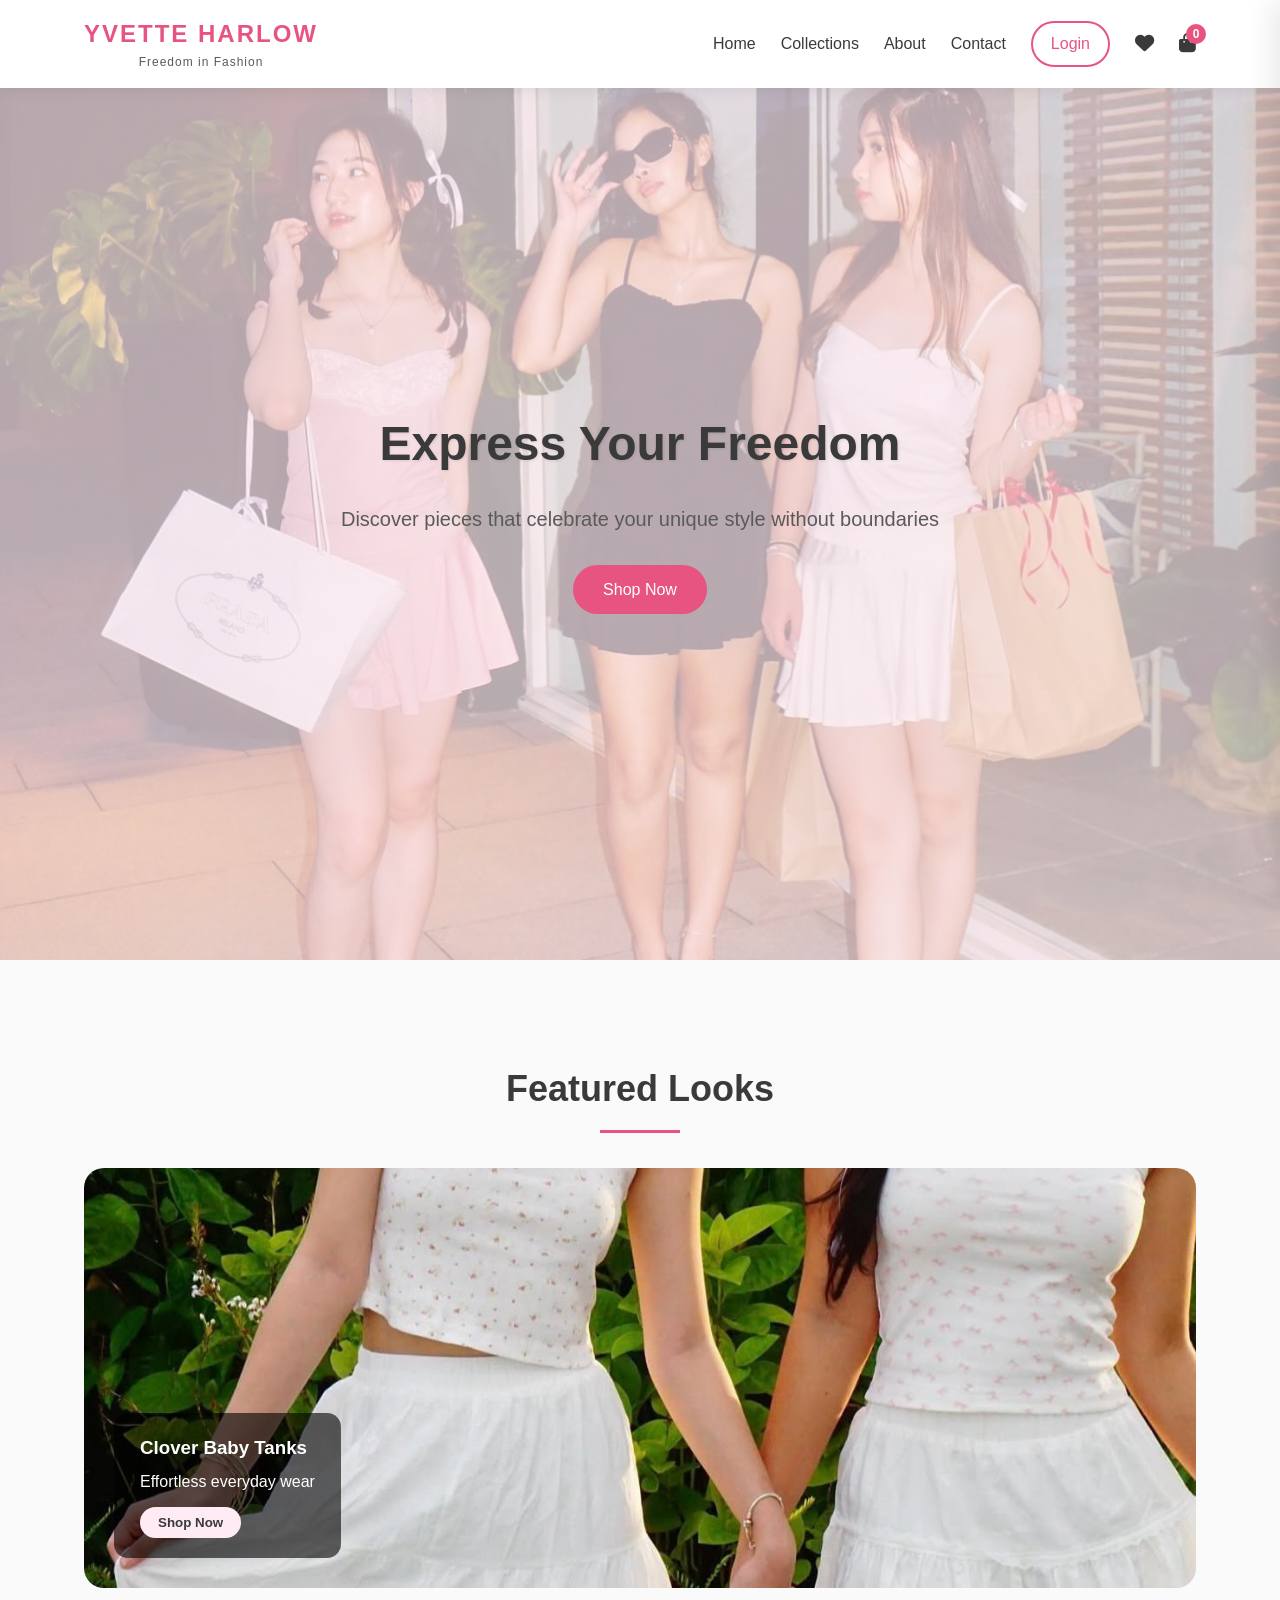
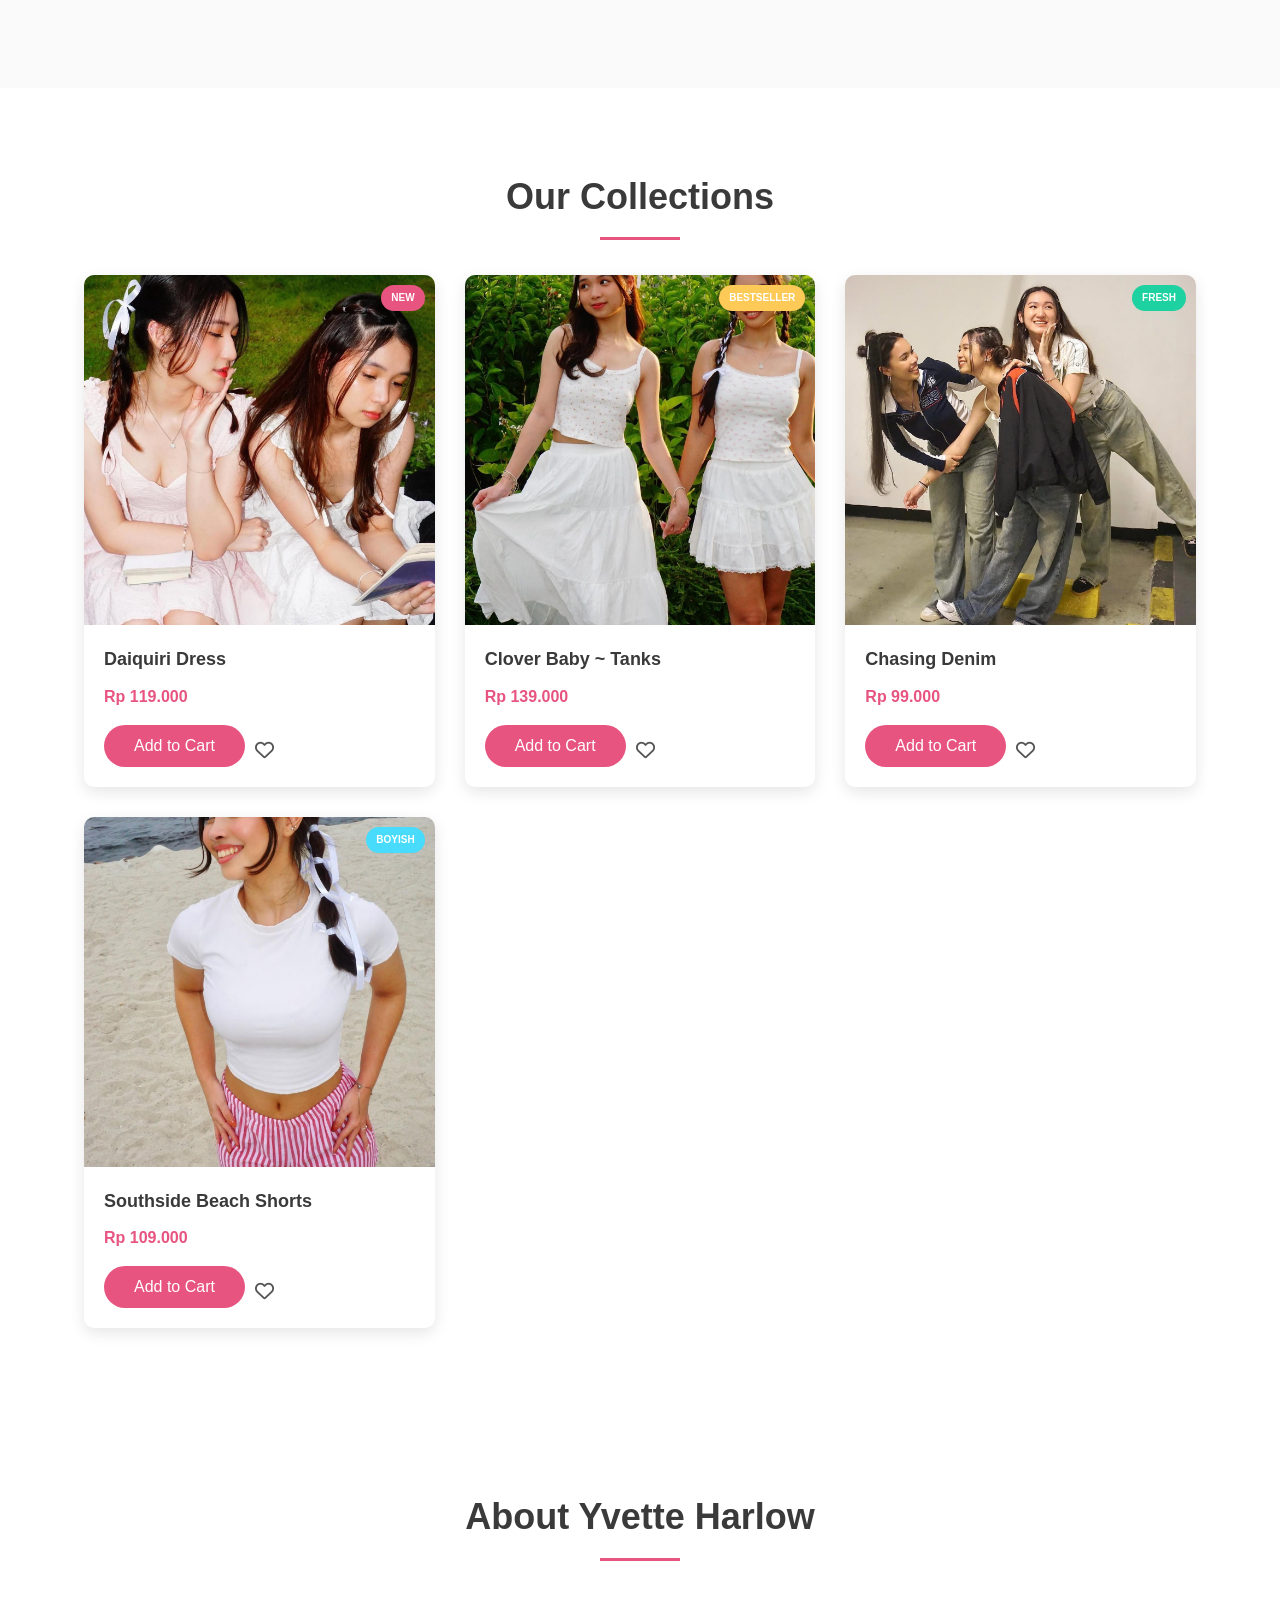
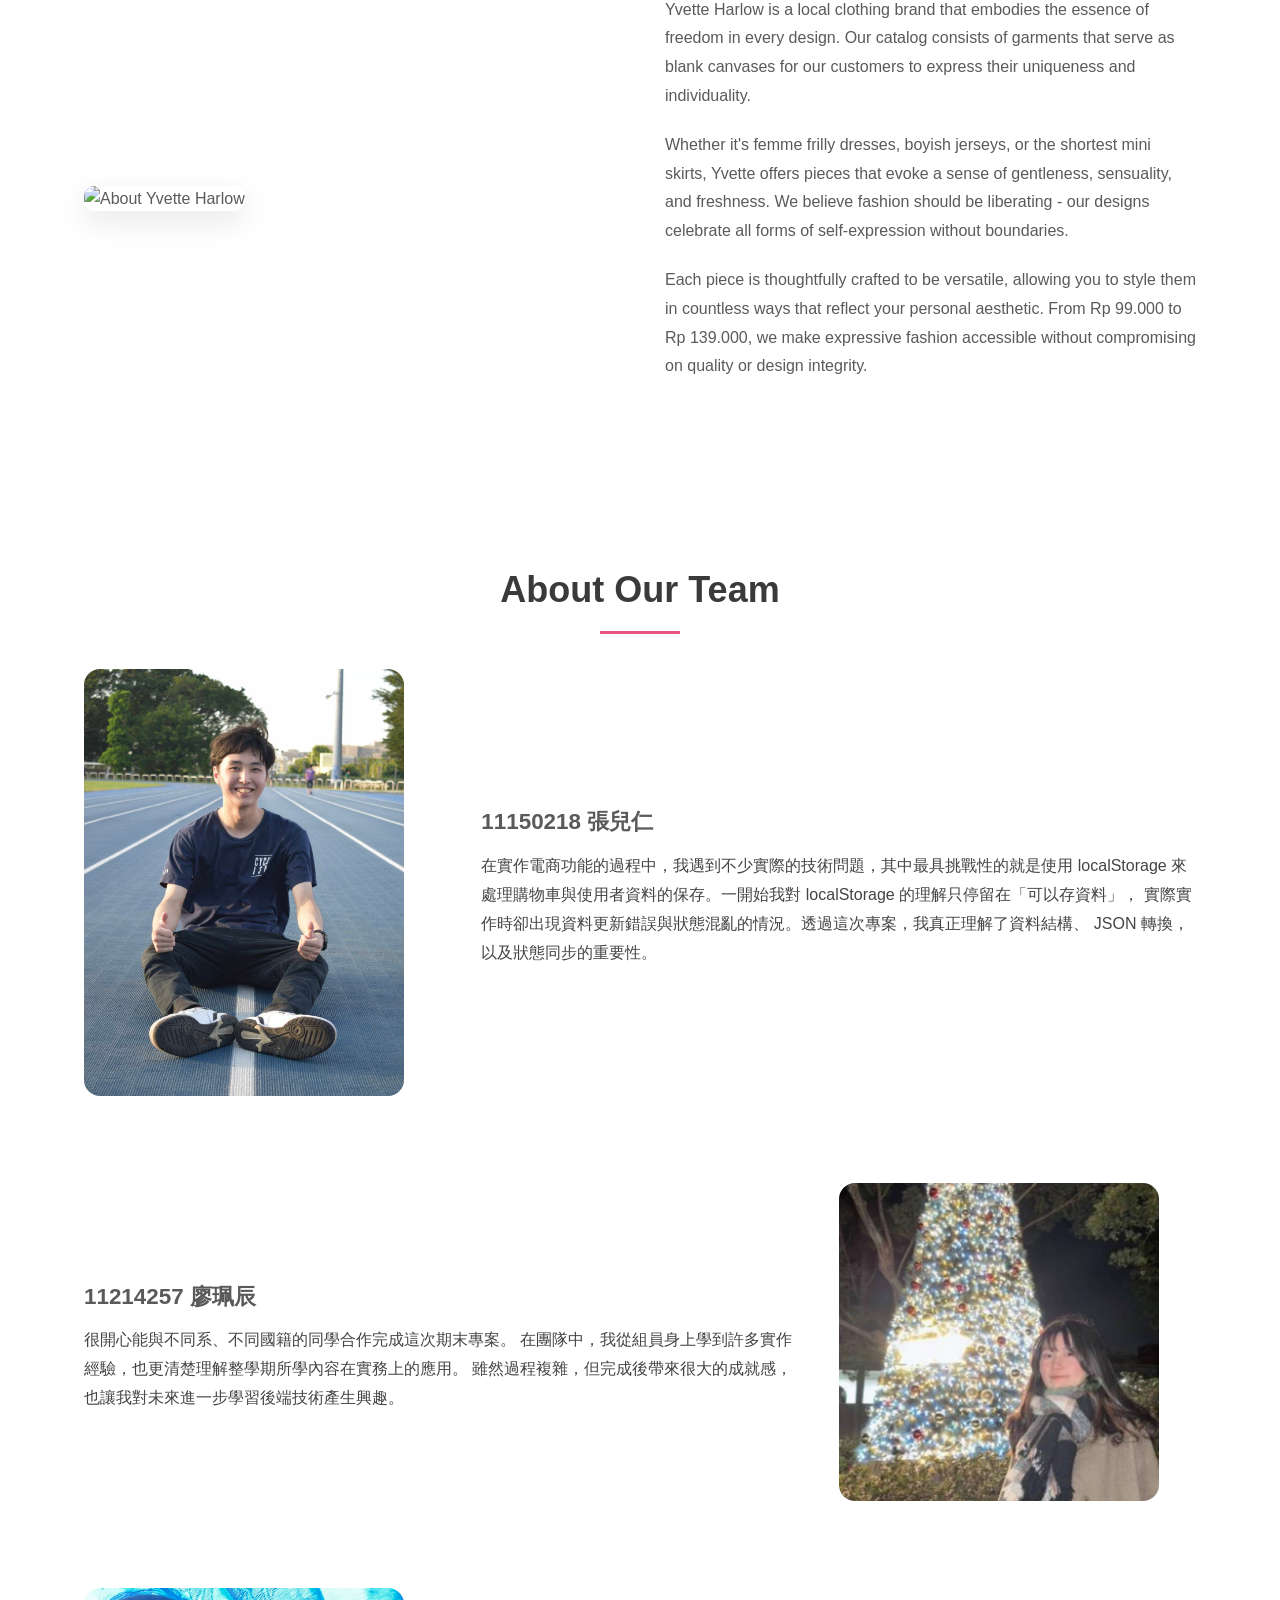
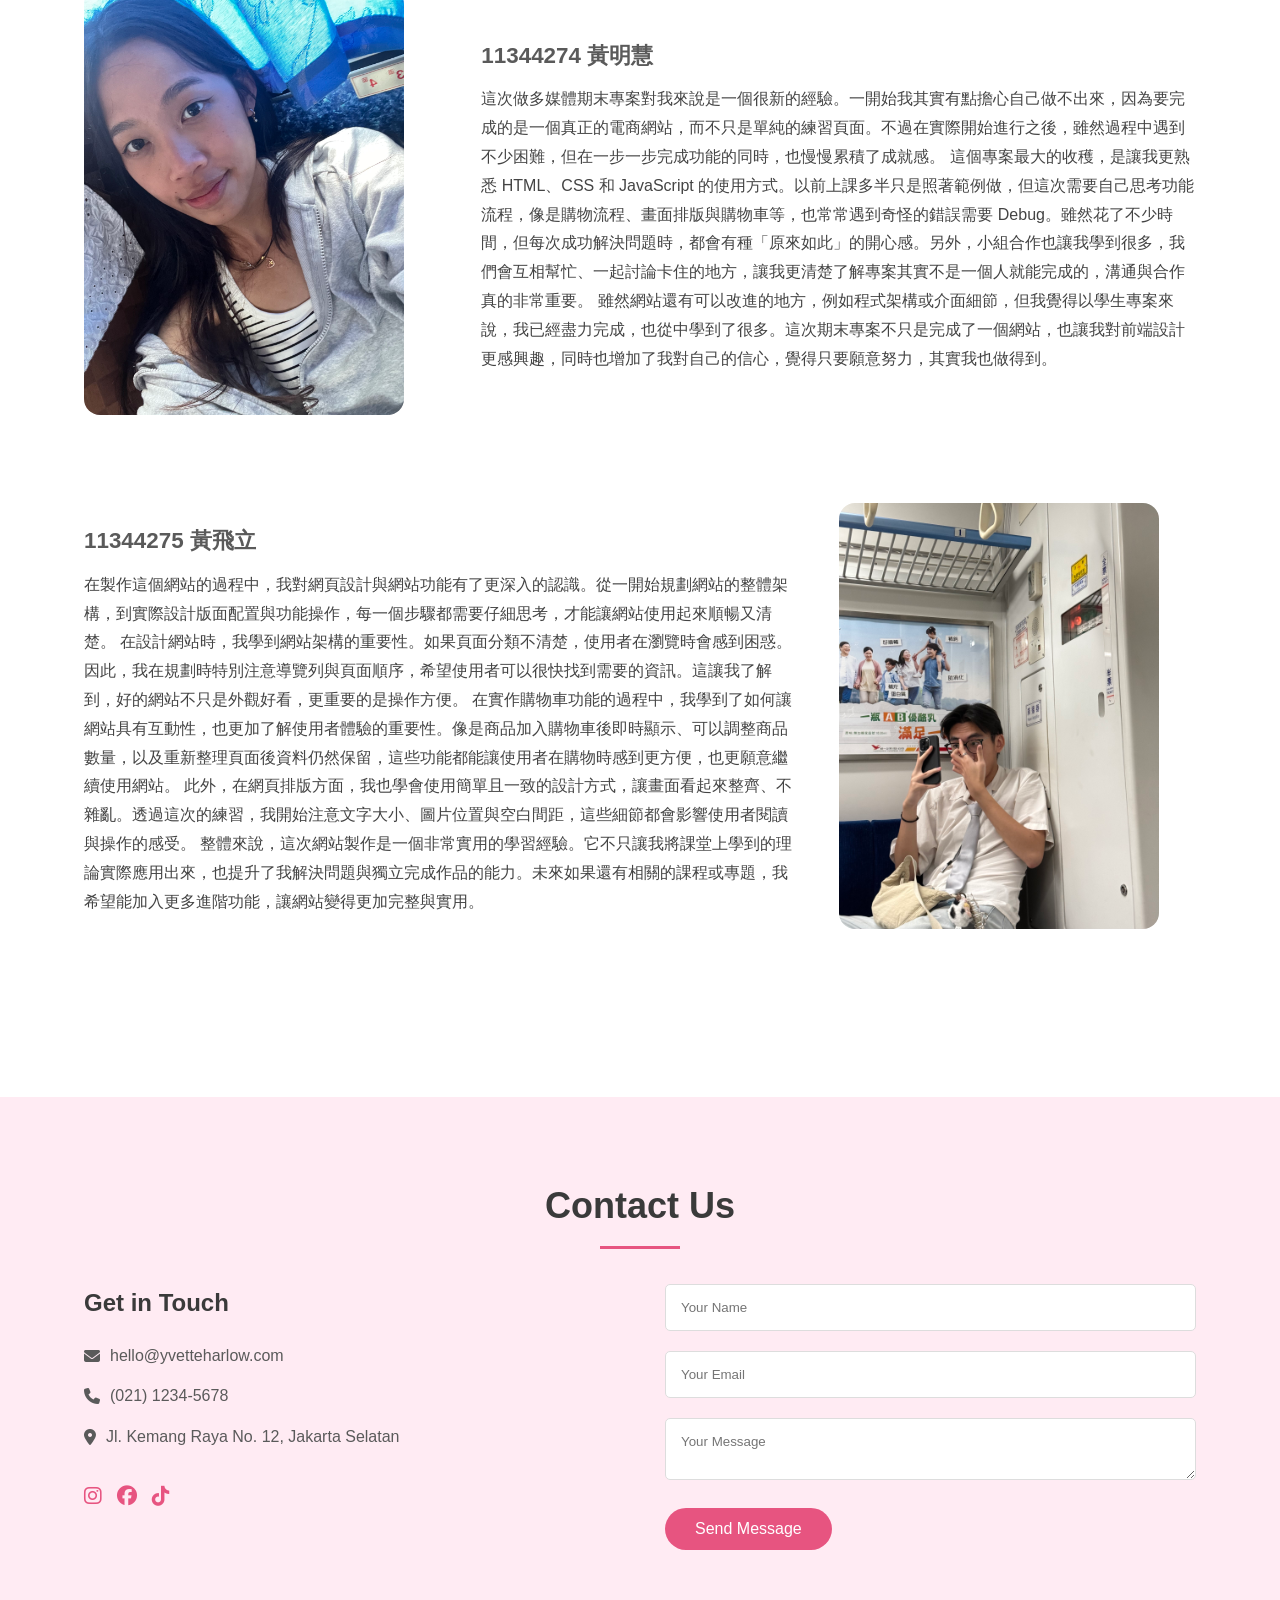
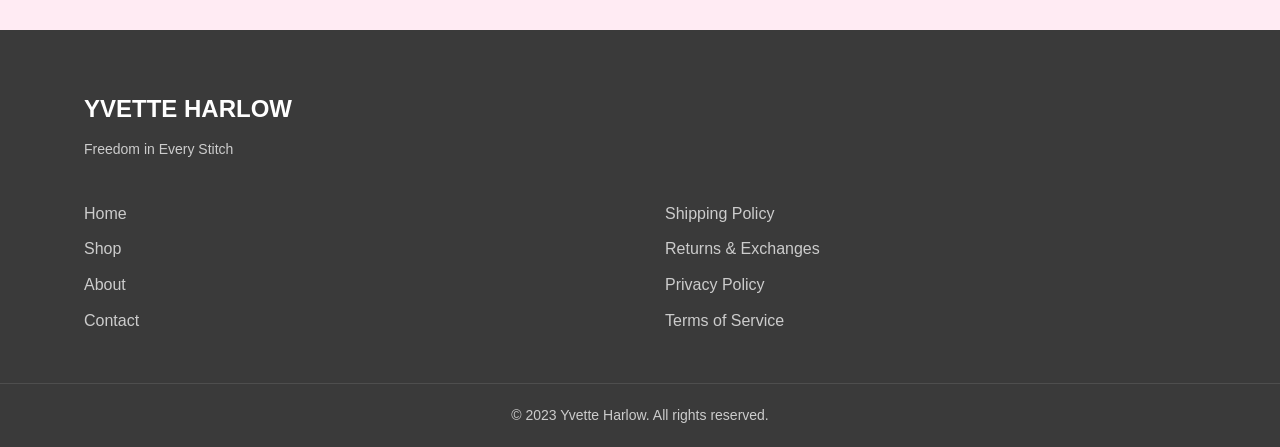
==== index.html @ a2e1592c "Add files via upload" ====
<!DOCTYPE html>
<html lang="en">
<head>
    <meta charset="UTF-8">
    <meta name="viewport" content="width=device-width, initial-scale=1.0">
    <title>Yvette Harlow | Freedom in Fashion</title>
    <link rel="stylesheet" href="https://cdnjs.cloudflare.com/ajax/libs/font-awesome/6.4.0/css/all.min.css">

    <link rel="stylesheet" href="assets/style.css">

</head>
<body>
    <header id="main-header">
        <div class="container header-container">
            <div class="logo">
                <h1>YVETTE HARLOW</h1>
                <p>Freedom in Fashion</p>
            </div>
            <nav>
                <ul>
                    <li><a href="#home">Home</a></li>
                    <li><a href="#collections">Collections</a></li>
                    <li><a href="#about">About</a></li>
                    <li><a href="#contact">Contact</a></li>
                    <li>
                        <a href="login.html" class="btn btn-outline" style="padding:8px 18px;">
                            Login
                        </a>
                    </li>
                    <li>
                        <a href="#" id="wishlist-toggle" class="cart-icon">
                            <i class="fa-solid fa-heart"></i>
                        </a>
                    </li>
                    <li>
                        <a href="#" id="cart-toggle" class="cart-icon">
                            <i class="fas fa-shopping-bag"></i>
                            <span class="cart-count">0</span>
                        </a>
                    </li>
                </ul>
            </nav>
        </div>
    </header>

    <section id="home" class="hero">
        <div class="container">
            <div class="hero-content">
                <h2>Express Your Freedom</h2>
                <p>Discover pieces that celebrate your unique style without boundaries</p>
                <a href="#collections" class="btn">Shop Now</a>
            </div>
        </div>
    </section>

    <section class="ad-section">
        <div class="container">
            <h2 class="section-title">Featured Looks</h2>

            <div class="ad-carousel" id="ad-carousel">
                <div class="ad-track" id="ad-track">

                    <div class="ad-slide">
                        <img src="image/Y1.jpg" alt="Ad 1">
                        <div class="ad-caption">
                            <h3>Daiquiri Dress</h3>
                            <p>Freedom in Every Stitch</p>
                            <button class="ad-btn" data-id="1">Shop Now</button>
                        </div>
                    </div>

                    <div class="ad-slide">
                        <img src="image/Y2.jpg" alt="Ad 2">
                        <div class="ad-caption">
                            <h3>Clover Baby Tanks</h3>
                            <p>Effortless everyday wear</p>
                            <button class="ad-btn" data-id="2">Shop Now</button>
                        </div>
                    </div>

                    <div class="ad-slide">
                        <img src="image/Y3.jpg" alt="Ad 3">
                        <div class="ad-caption">
                            <h3>Chasing Denim</h3>
                            <p>Minimal. Bold. You.</p>
                            <button class="ad-btn" data-id="3">Shop Now</button>
                        </div>
                    </div>

                    <div class="ad-slide">
                        <img src="image/Y4.jpg" alt="Ad 4">
                        <div class="ad-caption">
                            <h3>Southside Shorts</h3>
                            <p>Comfort meets style</p>
                            <button class="ad-btn" data-id="4">Shop Now</button>
                        </div>
                    </div>

                </div>
            </div>
        </div>
    </section>


    <section id="collections" class="collections">
        <div class="container">
            <h2 class="section-title">Our Collections</h2>
            <div class="products-grid">
                <div class="product-card" data-id="1">
                    <div class="product-image">
                        <img src="image/Y3.jpg" alt="Daiquiri Dress">
                        <span class="product-badge" style="background-color: var(--accent)">New</span>
                        <button class="quick-view">Quick View</button>
                    </div>
                    <div class="product-info">
                        <h3 class="product-title">Daiquiri Dress</h3>
                        <span class="product-price">Rp 119.000</span>
                        <div class="product-actions">
                            <button class="btn add-cart">Add to Cart</button>
                            <button class="wishlist-btn" data-id="1">
                                <i class="fa-regular fa-heart"></i>
                            </button>
                        </div>
                    </div>
                </div>
                <div class="product-card" data-id="2">
                    <div class="product-image">
                        <img src="image/Y2.jpg" alt="Clover Baby ~ Tanks">
                        <span class="product-badge" style="background-color: #feca57">Bestseller</span>
                        <button class="quick-view">Quick View</button>
                    </div>
                    <div class="product-info">
                        <h3 class="product-title">Clover Baby ~ Tanks</h3>
                        <span class="product-price">Rp 139.000</span>
                        <div class="product-actions">
                            <button class="btn add-cart">Add to Cart</button>
                            <button class="wishlist-btn" data-id="1">
                                <i class="fa-regular fa-heart"></i>
                            </button>
                        </div>
                    </div>
                </div>
                <div class="product-card" data-id="3">
                    <div class="product-image">
                        <img src="image/Y4.jpg" alt="Chasing Denim">
                        <span class="product-badge" style="background-color: var(--fresh)">Fresh</span>
                        <button class="quick-view">Quick View</button>
                    </div>
                    <div class="product-info">
                        <h3 class="product-title">Chasing Denim</h3>
                        <span class="product-price">Rp 99.000</span>
                        <div class="product-actions">
                            <button class="btn add-cart">Add to Cart</button>
                            <button class="wishlist-btn" data-id="1">
                                <i class="fa-regular fa-heart"></i>
                            </button>
                        </div>
                    </div>
                </div>
                <div class="product-card" data-id="4">
                    <div class="product-image">
                        <img src="image/Y5.jpg" alt="Southside Beach Shorts">
                        <span class="product-badge" style="background-color: var(--boyish)">Boyish</span>
                        <button class="quick-view">Quick View</button>
                    </div>
                    <div class="product-info">
                        <h3 class="product-title">Southside Beach Shorts</h3>
                        <span class="product-price">Rp 109.000</span>
                        <div class="product-actions">
                            <button class="btn add-cart">Add to Cart</button>
                            <button class="wishlist-btn" data-id="1">
                                <i class="fa-regular fa-heart"></i>
                            </button>
                        </div>
                    </div>
                </div>
            </div>
        </div>
    </section>

    <section id="about" class="about">
        <div class="container">
            <h2 class="section-title">About Yvette Harlow</h2>
            <div class="about-container">
                <div class="aboutus-image">
                    <img src="https://images.unsplash.com/photo-1483985988355-763728e1935b?ixlib=rb-1.2.1&auto=format&fit=crop&w=500&q=60" alt="About Yvette Harlow">
                </div>
                <div class="about-content">
                    <p>Yvette Harlow is a local clothing brand that embodies the essence of freedom in every design. Our catalog consists of garments that serve as blank canvases for our customers to express their uniqueness and individuality.</p>
                    <p>Whether it's femme frilly dresses, boyish jerseys, or the shortest mini skirts, Yvette offers pieces that evoke a sense of gentleness, sensuality, and freshness. We believe fashion should be liberating - our designs celebrate all forms of self-expression without boundaries.</p>
                    <p>Each piece is thoughtfully crafted to be versatile, allowing you to style them in countless ways that reflect your personal aesthetic. From Rp 99.000 to Rp 139.000, we make expressive fashion accessible without compromising on quality or design integrity.</p>
                </div>
            </div>
        </div>
    </section>

<section id="about" class="about">
    <div class="container">
        <h2 class="section-title">About Our Team</h2>

        <div class="team-member">
            <div class="team-image">
                <img src="image/eld.jpg" alt="張兒仁">
            </div>
            <div class="team-content">
                <h3>11150218 張兒仁</h3>
                <p>
                    在實作電商功能的過程中，我遇到不少實際的技術問題，其中最具挑戰性的就是使用 localStorage
                    來處理購物車與使用者資料的保存。一開始我對 localStorage 的理解只停留在「可以存資料」，
                    實際實作時卻出現資料更新錯誤與狀態混亂的情況。透過這次專案，我真正理解了資料結構、
                    JSON 轉換，以及狀態同步的重要性。
                </p>
            </div>
        </div>

        <div class="team-member reverse">
            <div class="team-image">
                <img src="image/liao.jpg" alt="廖珮辰">
            </div>
            <div class="team-content">
                <h3>11214257 廖珮辰</h3>
                <p>
                    很開心能與不同系、不同國籍的同學合作完成這次期末專案。
                    在團隊中，我從組員身上學到許多實作經驗，也更清楚理解整學期所學內容在實務上的應用。
                    雖然過程複雜，但完成後帶來很大的成就感，也讓我對未來進一步學習後端技術產生興趣。
                </p>
            </div>
        </div>

        <div class="team-member">
            <div class="team-image">
                <img src="image/mar.jpg" alt="黃明慧">
            </div>
            <div class="team-content">
                <h3>11344274 黃明慧</h3>
                <p>
                    這次做多媒體期末專案對我來說是一個很新的經驗。一開始我其實有點擔心自己做不出來，因為要完成的是一個真正的電商網站，而不只是單純的練習頁面。不過在實際開始進行之後，雖然過程中遇到不少困難，但在一步一步完成功能的同時，也慢慢累積了成就感。
                    這個專案最大的收穫，是讓我更熟悉 HTML、CSS 和 JavaScript 的使用方式。以前上課多半只是照著範例做，但這次需要自己思考功能流程，像是購物流程、畫面排版與購物車等，也常常遇到奇怪的錯誤需要 Debug。雖然花了不少時間，但每次成功解決問題時，都會有種「原來如此」的開心感。另外，小組合作也讓我學到很多，我們會互相幫忙、一起討論卡住的地方，讓我更清楚了解專案其實不是一個人就能完成的，溝通與合作真的非常重要。
                    雖然網站還有可以改進的地方，例如程式架構或介面細節，但我覺得以學生專案來說，我已經盡力完成，也從中學到了很多。這次期末專案不只是完成了一個網站，也讓我對前端設計更感興趣，同時也增加了我對自己的信心，覺得只要願意努力，其實我也做得到。
                </p>
            </div>
        </div>

        <div class="team-member reverse">
            <div class="team-image">
                <img src="image/vir.jpg" alt="黃飛立">
            </div>
            <div class="team-content">
                <h3>11344275 黃飛立</h3>
                <p>
                    在製作這個網站的過程中，我對網頁設計與網站功能有了更深入的認識。從一開始規劃網站的整體架構，到實際設計版面配置與功能操作，每一個步驟都需要仔細思考，才能讓網站使用起來順暢又清楚。
                    在設計網站時，我學到網站架構的重要性。如果頁面分類不清楚，使用者在瀏覽時會感到困惑。因此，我在規劃時特別注意導覽列與頁面順序，希望使用者可以很快找到需要的資訊。這讓我了解到，好的網站不只是外觀好看，更重要的是操作方便。
                    在實作購物車功能的過程中，我學到了如何讓網站具有互動性，也更加了解使用者體驗的重要性。像是商品加入購物車後即時顯示、可以調整商品數量，以及重新整理頁面後資料仍然保留，這些功能都能讓使用者在購物時感到更方便，也更願意繼續使用網站。
                    此外，在網頁排版方面，我也學會使用簡單且一致的設計方式，讓畫面看起來整齊、不雜亂。透過這次的練習，我開始注意文字大小、圖片位置與空白間距，這些細節都會影響使用者閱讀與操作的感受。
                    整體來說，這次網站製作是一個非常實用的學習經驗。它不只讓我將課堂上學到的理論實際應用出來，也提升了我解決問題與獨立完成作品的能力。未來如果還有相關的課程或專題，我希望能加入更多進階功能，讓網站變得更加完整與實用。
                </p>
            </div>
        </div>

    </div>
</section>

    <section id="contact" class="contact">
        <div class="container">
            <h2 class="section-title">Contact Us</h2>
            <div class="contact-container">
                <div class="contact-info">
                    <h3>Get in Touch</h3>
                    <p><i class="fas fa-envelope"></i> hello@yvetteharlow.com</p>
                    <p><i class="fas fa-phone"></i> (021) 1234-5678</p>
                    <p><i class="fas fa-map-marker-alt"></i> Jl. Kemang Raya No. 12, Jakarta Selatan</p>
                    <div class="social-links">
                        <a href="https://www.instagram.com/yvettehrlow?igsh=MXFnOHpicTV1MWZ3ZA=="><i class="fab fa-instagram"></i></a>
                        <a href="#"><i class="fab fa-facebook"></i></a>
                        <a href="https://www.tiktok.com/@yvettehrlow?_t=ZS-8xGMFGgymeX&_r=1"><i class="fab fa-tiktok"></i></a>
                    </div>
                </div>
                <form class="contact-form">
                    <input type="text" placeholder="Your Name" required>
                    <input type="email" placeholder="Your Email" required>
                    <textarea placeholder="Your Message" required></textarea>
                    <button type="submit" class="btn">Send Message</button>
                </form>
            </div>
        </div>
    </section>

    <footer>
        <div class="container">
            <div class="footer-logo">
                <h3>YVETTE HARLOW</h3>
                <p>Freedom in Every Stitch</p>
            </div>
            <div class="footer-links">
                <ul>
                    <li><a href="#home">Home</a></li>
                    <li><a href="#collections">Shop</a></li>
                    <li><a href="#about">About</a></li>
                    <li><a href="#contact">Contact</a></li>
                </ul>
                <ul>
                    <li><a href="#">Shipping Policy</a></li>
                    <li><a href="#">Returns & Exchanges</a></li>
                    <li><a href="#">Privacy Policy</a></li>
                    <li><a href="#">Terms of Service</a></li>
                </ul>
            </div>
        </div>
        <div class="copyright">
            <p>&copy; 2023 Yvette Harlow. All rights reserved.</p>
        </div>
    </footer>

    <!-- Product Modal -->
    <div class="modal" id="product-modal">
        <div class="modal-content">
            <button class="close-modal">&times;</button>
            <div class="product-modal">
                <div class="product-modal-image">
                    <img src="" alt="" id="modal-product-image">
                </div>
                <div class="product-modal-content">
                    <div class="product-comments">
                        <h4>Comments</h4>
                        <div class="comment-list" id="comment-list"></div>

                        <textarea id="comment-input" placeholder="Write a comment..."></textarea>
                        <button class="btn" id="add-comment">Post</button>
                    </div>
                    <h2 id="modal-product-title"></h2>
                    <div class="product-modal-price" id="modal-product-price"></div>
                    <div class="product-modal-description" id="modal-product-description">
                        Lorem ipsum dolor sit amet, consectetur adipiscing elit. Nullam in dui mauris. Vivamus hendrerit arcu sed erat molestie vehicula. Sed auctor neque eu tellus rhoncus ut eleifend nibh porttitor.
                    </div>
                    <div class="quantity-selector">
                        <button class="decrease-qty">-</button>
                        <input type="number" value="1" min="1" id="product-quantity">
                        <button class="increase-qty">+</button>
                    </div>
                    <div class="product-modal-actions">
                        <button class="btn" id="add-to-cart-modal">Add to Cart</button>
                        <button class="btn btn-outline">Wishlist</button>
                    </div>
                </div>
            </div>
        </div>
    </div>

    <!-- Shopping Cart Sidebar -->
    <div class="cart-sidebar" id="cart-sidebar">
        <div class="cart-header">
            <h3>Your Shopping Bag</h3>
            <button class="close-cart">&times;</button>
        </div>
        <div class="cart-items" id="cart-items">
            <!-- Cart items will be added here dynamically -->
            <div class="cart-empty">
                <i class="fas fa-shopping-bag"></i>
                <p>Your bag is empty</p>
            </div>
        </div>
        <div class="cart-footer" id="cart-footer" style="display: none;">
            <div class="cart-total">
                <span>Total:</span>
                <span id="cart-total-price">Rp 0</span>
            </div>
            <a href="checkout.html" class="btn" style="width: 100%; text-align:center;">
                Checkout
            </a>
        </div>
    </div>

    <!-- Wishlist Sidebar -->
    <div class="wishlist-sidebar" id="wishlist-sidebar">
        <div class="cart-header">
            <h3>Your Wishlist</h3>
            <button class="close-wishlist">&times;</button>
        </div>

        <div class="wishlist-items" id="wishlist-items">
            <p style="text-align:center;">Your wishlist is empty</p>
        </div>
    </div>


    <!-- Overlay -->
    <div class="overlay" id="overlay"></div>

     <script src="assets/script.js"></script>

</body>
</html>
---- assets/style.css ----
:root {
            --primary: #ffebf3;
            --secondary: #f8c8da;
            --accent: #e75480;
            --dark: #3a3a3a;
            --light: #ffffff;
            --text: #5a5a5a;
            --femme: #ff9ff3;
            --boyish: #48dbfb;
            --fresh: #1dd1a1;
        }
        * {
            margin: 0;
            padding: 0;
            box-sizing: border-box;
        }
        body {
            font-family: 'Segoe UI', Tahoma, Geneva, Verdana, sans-serif;
            color: var(--text);
            line-height: 1.6;
            background-color: var(--primary);
        }
        .container {
            width: 90%;
            max-width: 1200px;
            margin: 0 auto;
            padding: 0 20px;
        }
        header {
            background: var(--light);
            box-shadow: 0 2px 15px rgba(0,0,0,0.08);
            position: fixed;
            width: 100%;
            top: 0;
            z-index: 1000;
            padding: 15px 0;
            transition: all 0.3s ease;
        }
        header.scrolled {
            padding: 10px 0;
            box-shadow: 0 5px 20px rgba(0,0,0,0.1);
        }
        .header-container {
            display: flex;
            justify-content: space-between;
            align-items: center;
        }
        .logo h1 {
            font-size: 24px;
            letter-spacing: 2px;
            color: var(--accent);
            transition: all 0.3s ease;
        }
        header.scrolled .logo h1 {
            font-size: 20px;
        }
        .logo p {
            font-size: 12px;
            letter-spacing: 1px;
            color: var(--text);
            text-align: center;
            transition: all 0.3s ease;
            opacity: 1;
        }
        header.scrolled .logo p {
            opacity: 0;
            height: 0;
        }
        nav ul {
            display: flex;
            list-style: none;
            align-items: center;
        }
        nav ul li {
            margin-left: 25px;
            position: relative;
        }
        nav ul li a {
            color: var(--dark);
            text-decoration: none;
            font-weight: 500;
            position: relative;
            transition: all 0.3s ease;
            display: flex;
            align-items: center;
        }
        nav ul li a:hover {
            color: var(--accent);
        }
        nav ul li a::after {
            content: '';
            position: absolute;
            width: 0;
            height: 2px;
            background-color: var(--accent);
            bottom: -5px;
            left: 0;
            transition: width 0.3s ease;
        }
        nav ul li a:hover::after {
            width: 100%;
        }
        .cart-icon {
            position: relative;
            font-size: 1.2rem;
        }
        .cart-count {
            position: absolute;
            top: -10px;
            right: -10px;
            background-color: var(--accent);
            color: white;
            border-radius: 50%;
            width: 20px;
            height: 20px;
            display: flex;
            align-items: center;
            justify-content: center;
            font-size: 12px;
            font-weight: bold;
        }
        .hero {
            height: 100vh;
            background: linear-gradient(rgba(255,235,243,0.7), rgba(255,235,243,0.7)), 
                        url('../image/Y1.jpg');
            background-size: cover;
            background-position: center;
            display: flex;
            align-items: center;
            text-align: center;
            margin-top: 60px;
        }
        .hero-content {
            width: 100%;
            animation: fadeInUp 1s ease;
        }
        .hero h2 {
            font-size: 48px;
            margin-bottom: 20px;
            color: var(--dark);
            text-shadow: 1px 1px 3px rgba(0,0,0,0.1);
        }
        .hero p {
            font-size: 20px;
            margin-bottom: 30px;
            color: var(--text);
            max-width: 700px;
            margin-left: auto;
            margin-right: auto;
        }
        .btn {
            display: inline-block;
            background-color: var(--accent);
            color: white;
            padding: 12px 30px;
            border-radius: 30px;
            text-decoration: none;
            font-weight: 500;
            transition: all 0.3s ease;
            border: none;
            cursor: pointer;
            font-family: inherit;
            font-size: 16px;
        }
        .btn:hover {
            background-color: var(--secondary);
            transform: translateY(-3px);
            box-shadow: 0 5px 15px rgba(216, 90, 144, 0.2);
        }
        .btn-outline {
            background-color: transparent;
            border: 2px solid var(--accent);
            color: var(--accent);
        }
        .btn-outline:hover {
            background-color: var(--accent);
            color: white;
        }
        /* Sliding Ad Carousel */
        .ad-section {
            padding: 100px 0;
            background: #fafafa;
        }

        .ad-carousel {
            overflow: hidden;
            border-radius: 20px;
        }

        .ad-track {
            display: flex;
            transition: transform 0.6s ease-in-out;
        }

        .ad-slide {
            min-width: 100%;
            height: 420px;
            position: relative;
        }

        .ad-slide img {
            width: 100%;
            height: 100%;
            object-fit: cover;
        }

        .ad-caption {
            position: absolute;
            bottom: 30px;
            left: 30px;
            background: rgba(0,0,0,0.6);
            color: #fff;
            padding: 20px 26px;
            border-radius: 14px;
            max-width: 280px;
        }

        .ad-caption h3 {
            margin-bottom: 6px;
        }

        .ad-btn {
            margin-top: 12px;
            padding: 8px 18px;
            border: none;
            border-radius: 20px;
            background: var(--primary);
            color: var(--dark);
            cursor: pointer;
            font-weight: 600;
        }

        .ad-btn:hover {
            opacity: 0.9;
        }
        .collections {
            padding: 80px 0;
            background-color: var(--light);
        }
        .section-title {
            text-align: center;
            margin-bottom: 50px;
            font-size: 36px;
            position: relative;
            color: var(--dark);
        }
        .section-title:after {
            content: '';
            position: absolute;
            width: 80px;
            height: 3px;
            background-color: var(--accent);
            bottom: -15px;
            left: 50%;
            transform: translateX(-50%);
        }
        .products-grid {
            display: grid;
            grid-template-columns: repeat(auto-fill, minmax(280px, 1fr));
            gap: 30px;
        }
        .product-card {
            background-color: var(--light);
            border-radius: 10px;
            overflow: hidden;
            box-shadow: 0 5px 15px rgba(0,0,0,0.1);
            transition: all 0.3s ease;
            position: relative;
        }
        .product-card:hover {
            transform: translateY(-10px);
            box-shadow: 0 15px 30px rgba(216, 90, 144, 0.2);
        }
        .product-image {
            height: 350px;
            overflow: hidden;
            position: relative;
        }
        .product-image img {
            width: 100%;
            height: 100%;
            object-fit: cover;
            transition: transform 0.5s ease;
        }
        .product-card:hover .product-image img {
            transform: scale(1.05);
        }
        .product-badge {
            position: absolute;
            top: 10px;
            right: 10px;
            color: white;
            padding: 5px 10px;
            border-radius: 20px;
            font-size: 10px;
            font-weight: bold;
            text-transform: uppercase;
            z-index: 2;
        }
        .product-info {
            padding: 20px;
        }
        .product-title {
            font-size: 18px;
            margin-bottom: 10px;
            color: var(--dark);
        }
        .product-price {
            font-weight: 600;
            color: var(--accent);
            margin-bottom: 15px;
            display: block;
        }
        .product-actions {
            display: flex;
            gap: 10px;
        }
        .wishlist-sidebar {
            position: fixed;
            top: 0;
            right: -400px;
            width: 360px;
            height: 100%;
            background: #fff;
            z-index: 1001;
            padding: 20px;
            transition: right 0.3s ease;
            overflow-y: auto;
        }

        .wishlist-sidebar.open {
            right: 0;
        }

        .wishlist-item {
            display: flex;
            gap: 10px;
            margin-bottom: 14px;
        }

        .wishlist-item img {
            width: 60px;
            border-radius: 6px;
        }

        .wishlist-btn {
            margin-top: 10px;
            background: transparent;
            border: none;
            cursor: pointer;
            font-size: 1.2rem;
            color: #555;
        }

        .wishlist-btn.active {
            color: crimson;
        }

        .product-comments {
            margin-top: 20px;
        }

        .product-comments textarea {
            width: 100%;
            min-height: 60px;
            margin: 10px 0;
            padding: 8px;
        }

        .comment {
            background: #f2f2f2;
            padding: 8px 10px;
            border-radius: 6px;
            margin-bottom: 6px;
            font-size: 0.9rem;
        }


        .quick-view {
            position: absolute;
            bottom: 20px;
            left: 50%;
            transform: translateX(-50%);
            background-color: rgba(255,255,255,0.9);
            color: var(--dark);
            padding: 8px 15px;
            border-radius: 20px;
            font-size: 12px;
            font-weight: 600;
            opacity: 0;
            transition: all 0.3s ease;
            cursor: pointer;
            border: none;
            z-index: 2;
        }
        .product-card:hover .quick-view {
            opacity: 1;
        }
        .about {
            padding: 80px 0;
            background-color: var(--light);
        }
        .about-container {
            display: grid;
            grid-template-columns: 1fr 1fr;
            gap: 50px;
            align-items: center;
        }
        .about-image img {
            width: 250px;
            height: 400px;
            border-radius: 10px;
            box-shadow: 0 10px 30px rgba(0,0,0,0.1);
            transition: transform 0.5s ease;

        }

        .aboutus-image img {
            width: 100%;
            border-radius: 10px;
            box-shadow: 0 10px 30px rgba(0,0,0,0.1);
            transition: transform 0.5s ease;
        }
        .aboutus-image:hover img {
            transform: scale(1.02);
        }
        .about-image:hover img {
            transform: scale(1.02);
        }
        .about-content p {
            margin-bottom: 20px;
            line-height: 1.8;
        }
        /* Team About Section */
        .team-member {
            display: flex;
            align-items: center;
            gap: 40px;
            margin-bottom: 80px;
        }

        .team-member.reverse {
            flex-direction: row-reverse;
        }

        .team-image {
            flex: 1;
        }

        .team-image img {
            width: 100%;
            max-width: 320px;
            border-radius: 16px;
            object-fit: cover;
        }

        .team-content {
            flex: 2;
        }

        .team-content h3 {
            font-size: 1.4rem;
            margin-bottom: 12px;
        }

        .team-content p {
            line-height: 1.8;
            color: #444;
        }

        .contact {
            padding: 80px 0;
            background-color: var(--primary);
        }
        .contact-container {
            display: grid;
            grid-template-columns: 1fr 1fr;
            gap: 50px;
        }
        .contact-info h3 {
            font-size: 24px;
            margin-bottom: 20px;
            color: var(--dark);
        }
        .contact-info p {
            margin-bottom: 15px;
            display: flex;
            align-items: center;
            gap: 10px;
        }
        .social-links {
            display: flex;
            gap: 15px;
            margin-top: 30px;
        }
        .social-links a {
            color: var(--accent);
            font-size: 20px;
            transition: all 0.3s ease;
        }
        .social-links a:hover {
            color: var(--secondary);
            transform: translateY(-3px);
        }
        .contact-form input,
        .contact-form textarea {
            width: 100%;
            padding: 15px;
            margin-bottom: 20px;
            border: 1px solid #ddd;
            border-radius: 5px;
            font-family: inherit;
            transition: all 0.3s ease;
        }
        .contact-form input:focus,
        .contact-form textarea:focus {
            outline: none;
            border-color: var(--accent);
            box-shadow: 0 0 0 2px rgba(231, 84, 128, 0.2);
        }
        footer {
            background-color: var(--dark);
            color: white;
            padding: 60px 0 0;
        }
        .footer-logo h3 {
            font-size: 24px;
            color: white;
            margin-bottom: 10px;
        }
        .footer-logo p {
            color: #ccc;
            font-size: 14px;
        }
        .footer-links {
            display: grid;
            grid-template-columns: 1fr 1fr;
            gap: 50px;
            margin: 40px 0;
        }
        .footer-links ul {
            list-style: none;
        }
        .footer-links li {
            margin-bottom: 10px;
        }
        .footer-links a {
            color: #ccc;
            text-decoration: none;
            transition: all 0.3s ease;
        }
        .footer-links a:hover {
            color: var(--accent);
            padding-left: 5px;
        }
        .copyright {
            text-align: center;
            padding: 20px 0;
            border-top: 1px solid rgba(255,255,255,0.1);
            margin-top: 40px;
            color: #ccc;
            font-size: 14px;
        }
        
        /* Modal Styles */
        .modal {
            display: none;
            position: fixed;
            top: 0;
            left: 0;
            width: 100%;
            height: 100%;
            background-color: rgba(0,0,0,0.7);
            z-index: 2000;
            overflow-y: auto;
            opacity: 0;
            transition: opacity 0.3s ease;
        }
        .modal.show {
            display: flex;
            justify-content: center;
            align-items: center;
            opacity: 1;
        }
        .modal-content {
            background-color: white;
            border-radius: 10px;
            width: 90%;
            max-width: 800px;
            max-height: 90vh;
            overflow-y: auto;
            position: relative;
            animation: modalFadeIn 0.3s ease;
            box-shadow: 0 10px 30px rgba(0,0,0,0.2);
        }
        .close-modal {
            position: absolute;
            top: 15px;
            right: 15px;
            font-size: 24px;
            color: var(--text);
            cursor: pointer;
            z-index: 2;
            background: none;
            border: none;
            transition: all 0.3s ease;
        }
        .close-modal:hover {
            color: var(--accent);
            transform: rotate(90deg);
        }
        .product-modal {
            display: grid;
            grid-template-columns: 1fr 1fr;
            gap: 30px;
            padding: 30px;
        }
        .product-modal-image {
            position: relative;
            height: 400px;
            overflow: hidden;
            border-radius: 8px;
        }
        .product-modal-image img {
            width: 100%;
            height: 100%;
            object-fit: cover;
        }
        .product-modal-content h2 {
            font-size: 28px;
            margin-bottom: 15px;
            color: var(--dark);
        }
        .product-modal-price {
            font-size: 22px;
            font-weight: 600;
            color: var(--accent);
            margin-bottom: 20px;
        }
        .product-modal-description {
            margin-bottom: 25px;
            line-height: 1.7;
        }
        .product-modal-actions {
            display: flex;
            gap: 15px;
            margin-top: 30px;
        }
        .quantity-selector {
            display: flex;
            align-items: center;
            gap: 10px;
            margin-bottom: 20px;
        }
        .quantity-selector button {
            width: 30px;
            height: 30px;
            border-radius: 50%;
            background-color: var(--primary);
            border: none;
            font-size: 16px;
            cursor: pointer;
            display: flex;
            align-items: center;
            justify-content: center;
            transition: all 0.3s ease;
        }
        .quantity-selector button:hover {
            background-color: var(--secondary);
        }
        .quantity-selector input {
            width: 50px;
            text-align: center;
            border: 1px solid #ddd;
            border-radius: 5px;
            padding: 5px;
        }
        
        /* Cart Sidebar */
        .cart-sidebar {
            position: fixed;
            top: 0;
            right: -400px;
            width: 100%;
            max-width: 400px;
            height: 100vh;
            background-color: white;
            box-shadow: -5px 0 30px rgba(0,0,0,0.1);
            z-index: 2000;
            transition: right 0.3s ease;
            display: flex;
            flex-direction: column;
        }
        .cart-sidebar.open {
            right: 0;
        }
        .cart-header {
            padding: 20px;
            border-bottom: 1px solid #eee;
            display: flex;
            justify-content: space-between;
            align-items: center;
        }
        .cart-header h3 {
            font-size: 20px;
            color: var(--dark);
        }
        .close-cart {
            font-size: 20px;
            background: none;
            border: none;
            cursor: pointer;
            color: var(--text);
            transition: all 0.3s ease;
        }
        .close-cart:hover {
            color: var(--accent);
            transform: rotate(90deg);
        }
        .cart-items {
            flex: 1;
            overflow-y: auto;
            padding: 20px;
        }
        .cart-item {
            display: flex;
            gap: 15px;
            margin-bottom: 20px;
            padding-bottom: 20px;
            border-bottom: 1px solid #eee;
        }
        .cart-item-image {
            width: 80px;
            height: 80px;
            border-radius: 5px;
            overflow: hidden;
        }
        .cart-item-image img {
            width: 100%;
            height: 100%;
            object-fit: cover;
        }
        .cart-item-details {
            flex: 1;
        }
        .cart-item-title {
            font-size: 16px;
            margin-bottom: 5px;
            color: var(--dark);
        }
        .cart-item-price {
            font-size: 14px;
            color: var(--accent);
            margin-bottom: 5px;
        }
        .cart-item-quantity {
            display: flex;
            align-items: center;
            gap: 5px;
        }
        .cart-item-quantity button {
            width: 20px;
            height: 20px;
            border-radius: 50%;
            background-color: var(--primary);
            border: none;
            font-size: 12px;
            cursor: pointer;
            display: flex;
            align-items: center;
            justify-content: center;
        }
        .cart-item-quantity input {
            width: 30px;
            text-align: center;
            border: 1px solid #ddd;
            border-radius: 3px;
            padding: 2px;
            font-size: 14px;
        }
        .remove-item {
            color: #ff6b6b;
            font-size: 12px;
            cursor: pointer;
            background: none;
            border: none;
            margin-top: 5px;
        }
        .cart-footer {
            padding: 20px;
            border-top: 1px solid #eee;
        }
        .cart-total {
            display: flex;
            justify-content: space-between;
            margin-bottom: 20px;
            font-size: 18px;
            font-weight: 600;
        }
        .cart-empty {
            text-align: center;
            padding: 50px 20px;
            color: var(--text);
        }
        .cart-empty i {
            font-size: 40px;
            margin-bottom: 15px;
            color: var(--secondary);
        }
        
        /* Overlay */
        .overlay {
            position: fixed;
            top: 0;
            left: 0;
            width: 100%;
            height: 100%;
            background-color: rgba(0,0,0,0.5);
            z-index: 1500;
            display: none;
            opacity: 0;
            transition: opacity 0.3s ease;
        }
        .overlay.show {
            display: block;
            opacity: 1;
        }
        
        /* Animations */
        @keyframes fadeInUp {
            from {
                opacity: 0;
                transform: translateY(20px);
            }
            to {
                opacity: 1;
                transform: translateY(0);
            }
        }
        @keyframes modalFadeIn {
            from {
                opacity: 0;
                transform: translateY(20px);
            }
            to {
                opacity: 1;
                transform: translateY(0);
            }
        }
        
        /* Responsive Styles */
        @media (max-width: 992px) {
            .product-modal {
                grid-template-columns: 1fr;
            }
            .product-modal-image {
                height: 300px;
            }
        }
        @media (max-width: 768px) {
            .about-container, .contact-container {
                grid-template-columns: 1fr;
            }
            .hero h2 {
                font-size: 36px;
            }
            .footer-links {
                grid-template-columns: 1fr;
            }
            .cart-sidebar {
                width: 90%;
                max-width: none;
            }
        }
        @media (max-width: 576px) {
            .hero h2 {
                font-size: 28px;
            }
            .hero p {
                font-size: 16px;
            }
            .product-actions {
                flex-direction: column;
            }
            .product-modal-actions {
                flex-direction: column;
            }
            nav ul li {
                margin-left: 15px;
            }
            .team-member,
            .team-member.reverse {
                flex-direction: column;
                text-align: center;
            }

            .team-image img {
                max-width: 220px;
            }
            .ad-slide {
                height: 280px;
            }
        }
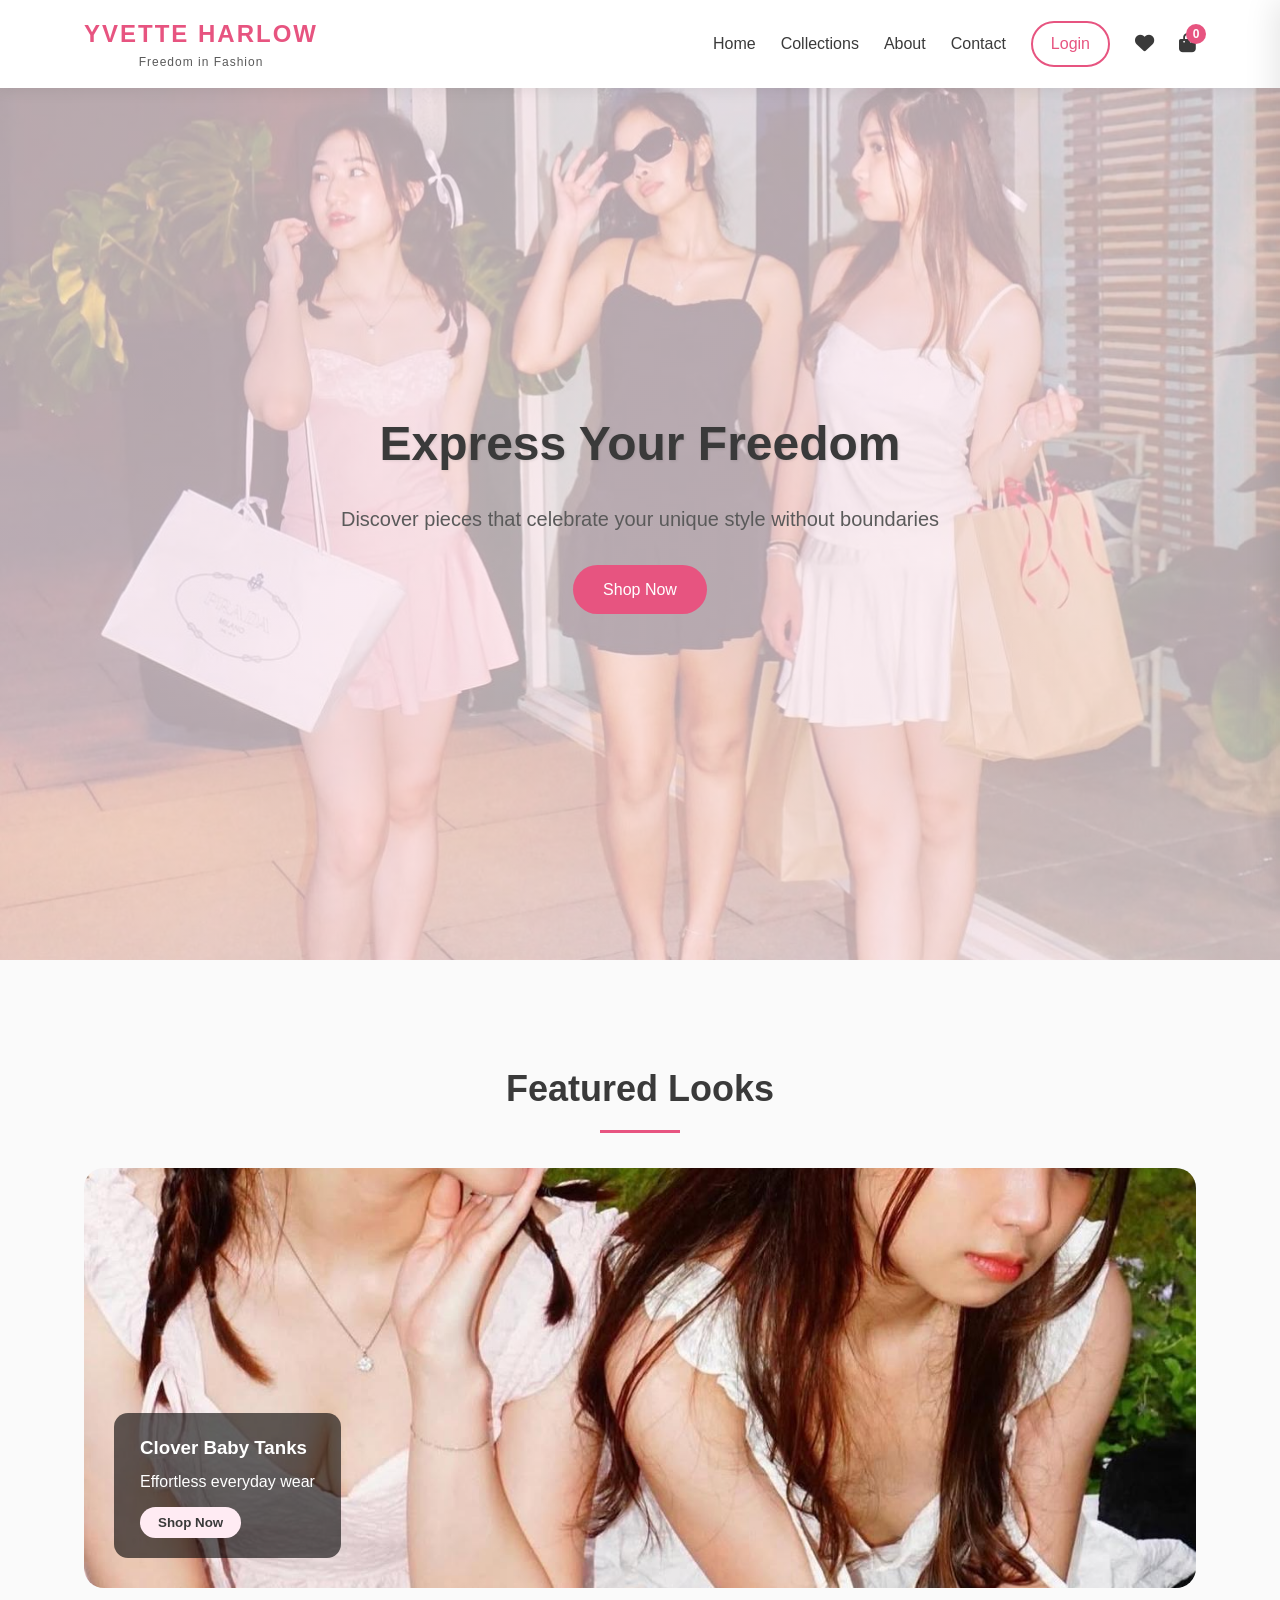
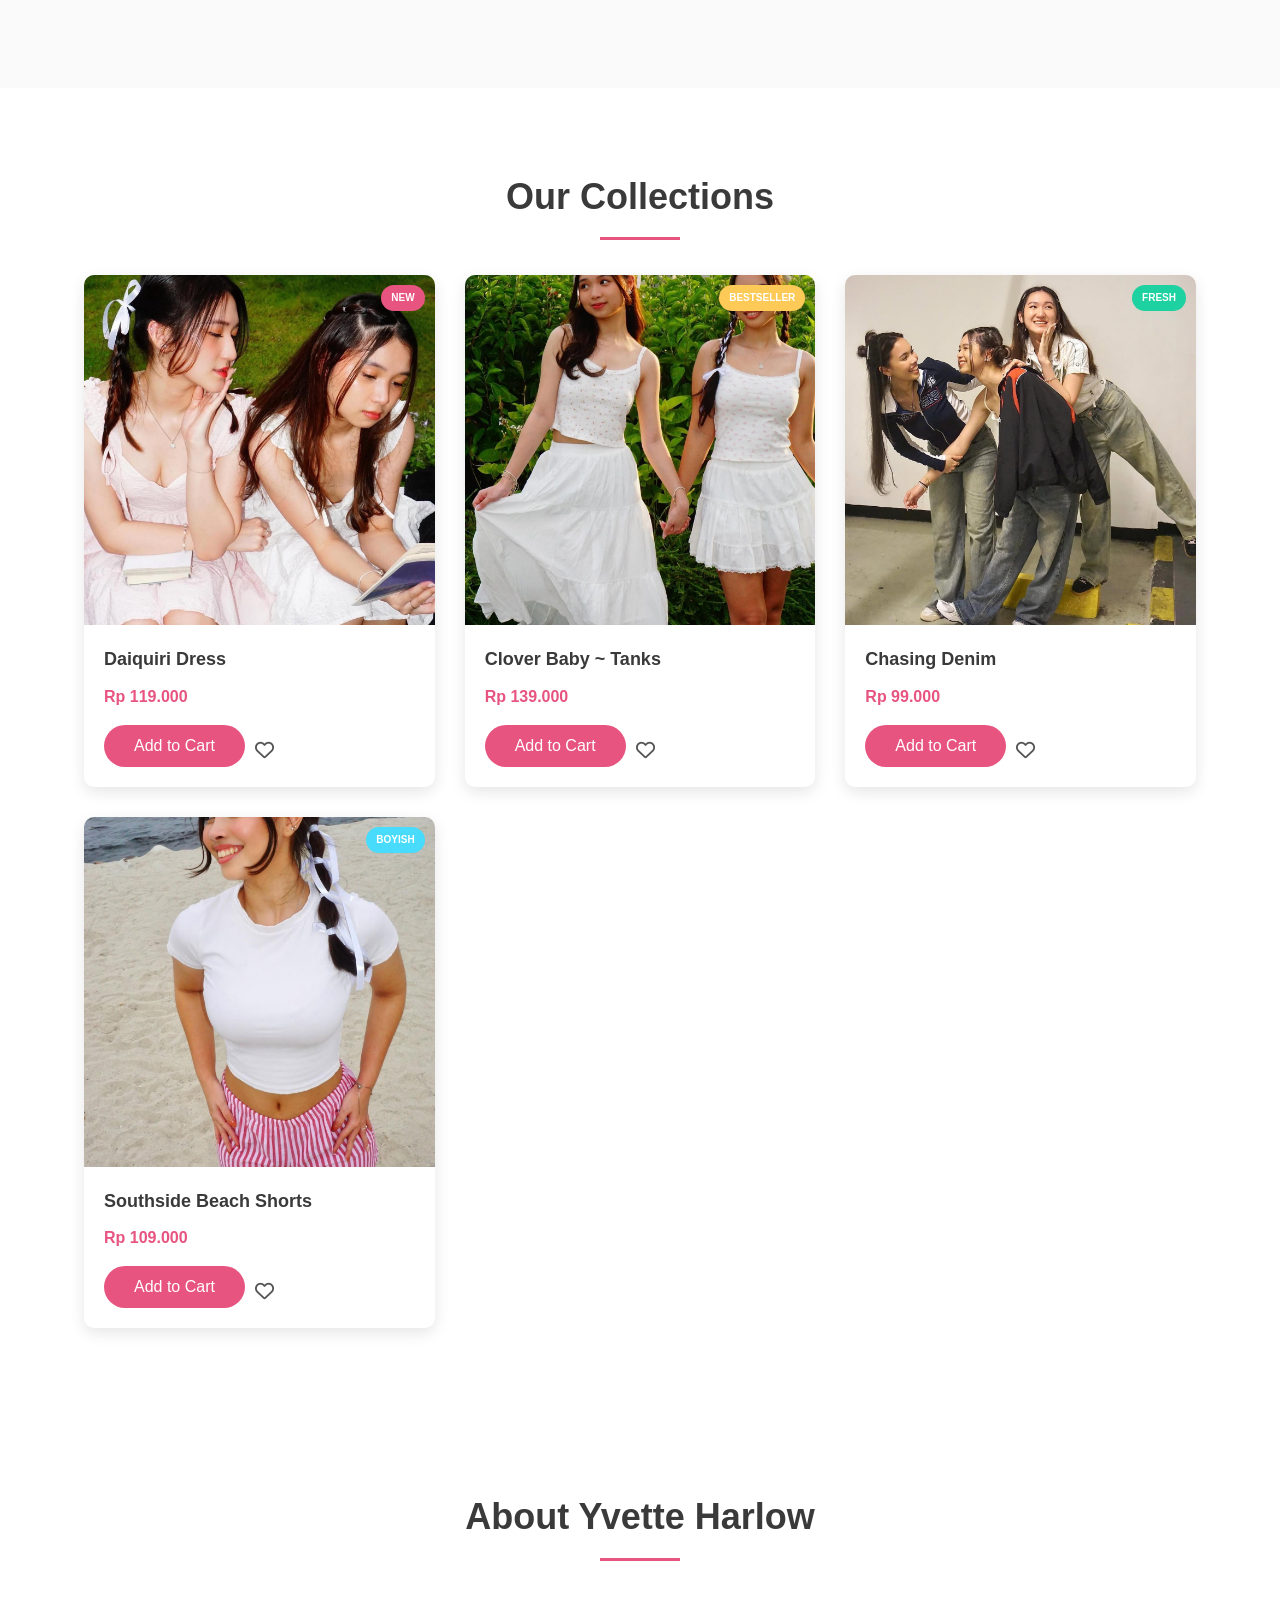
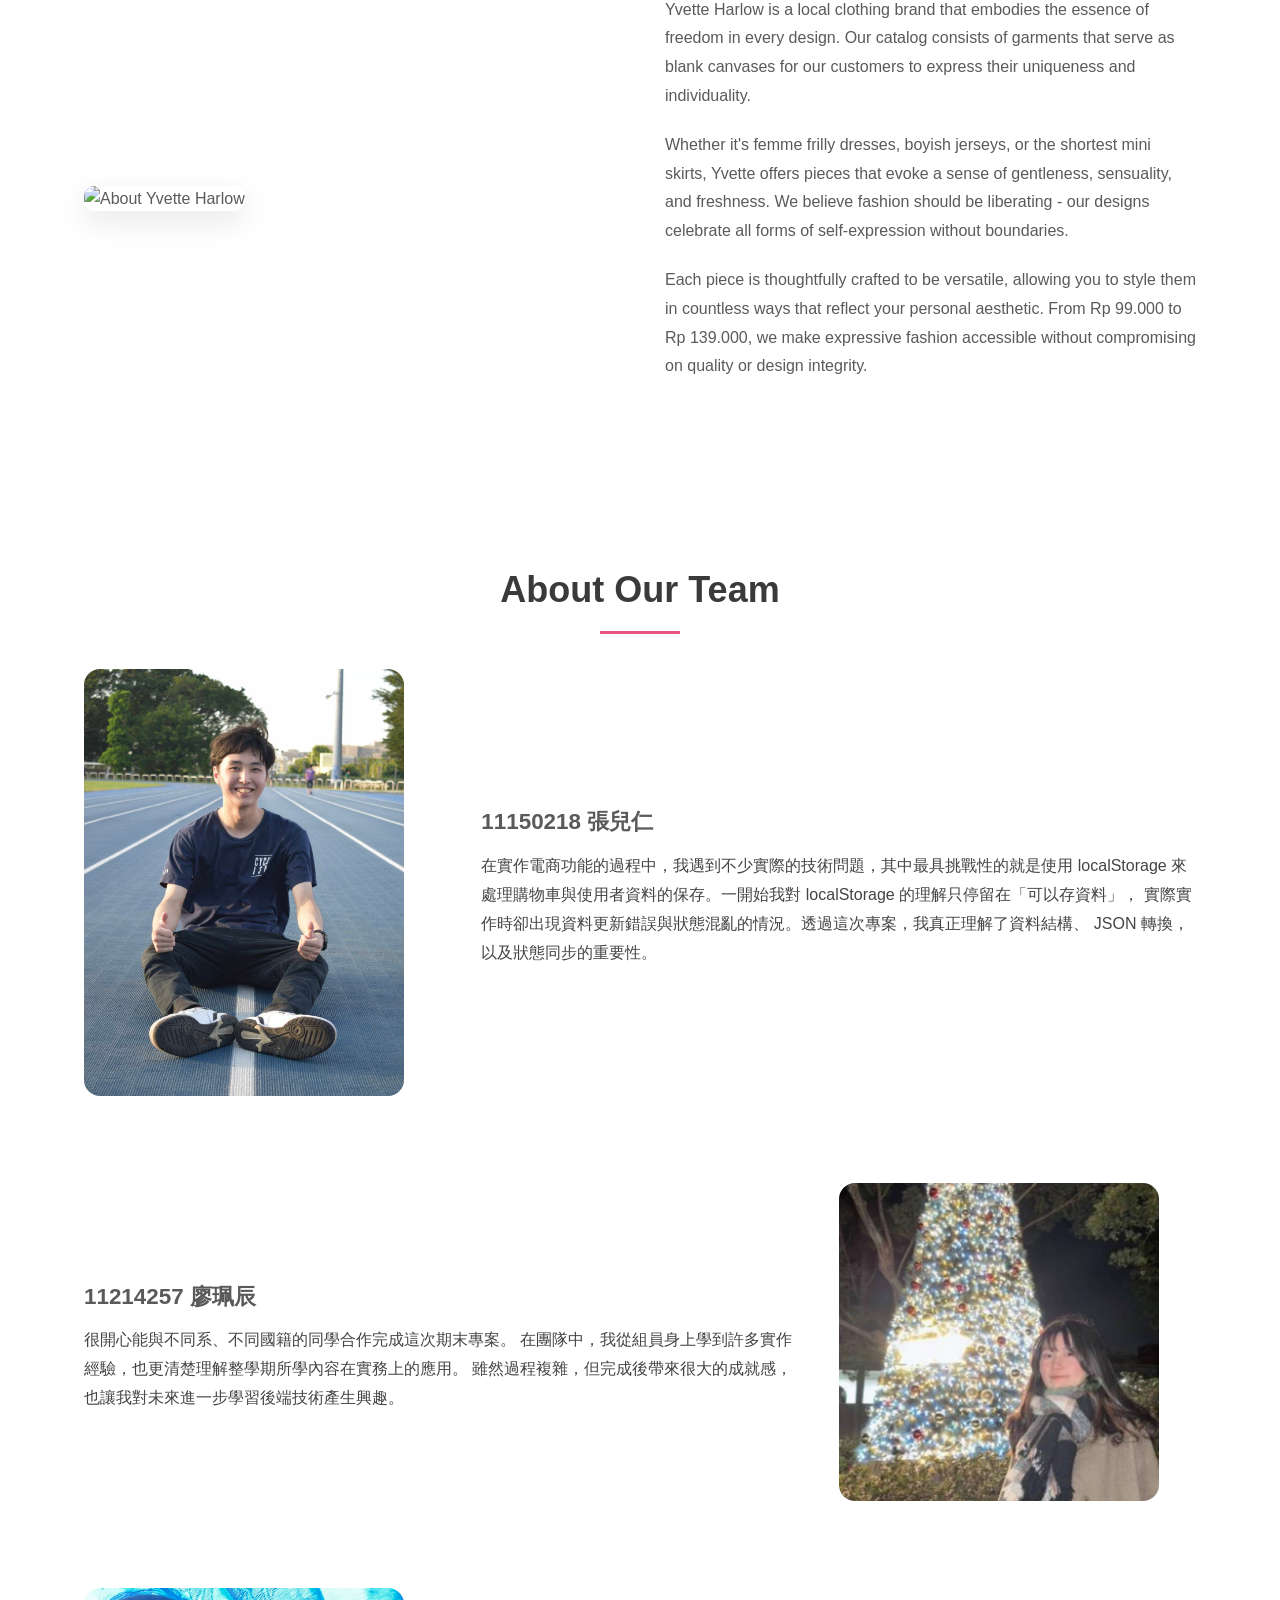
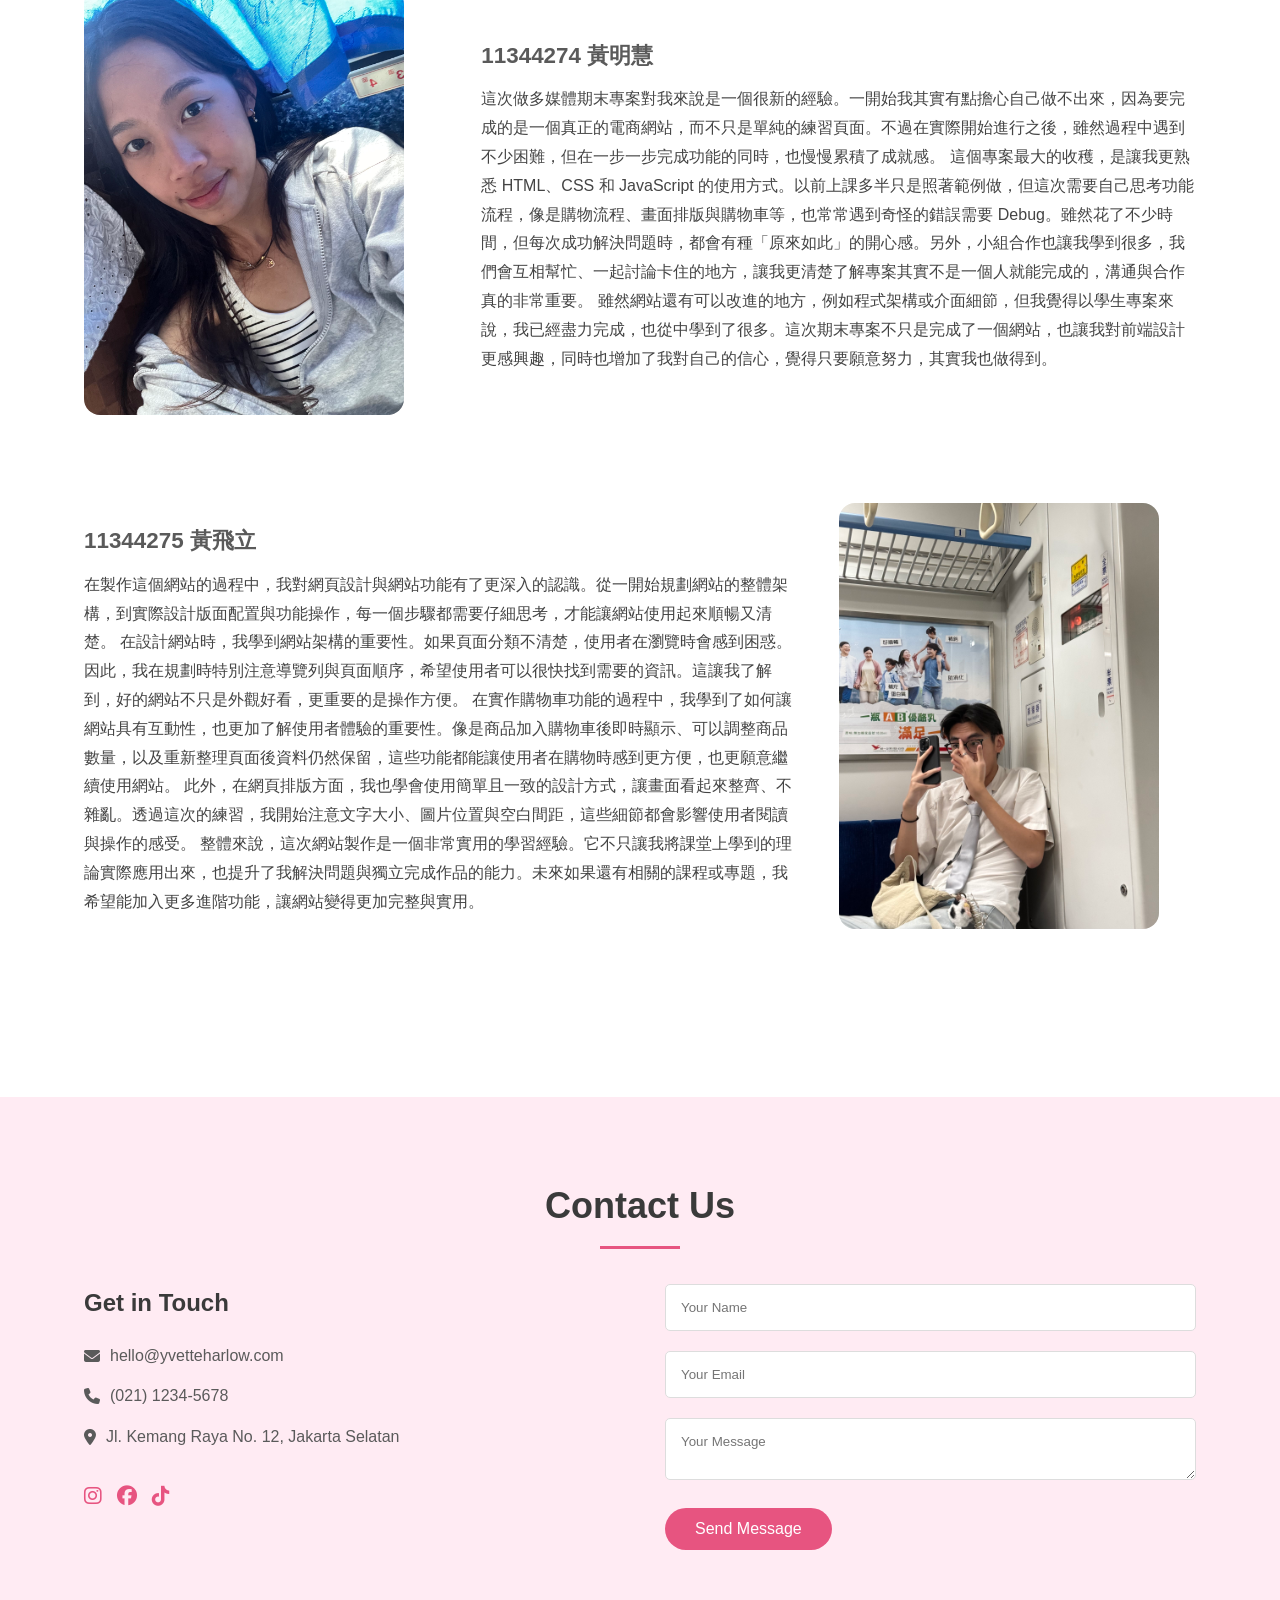
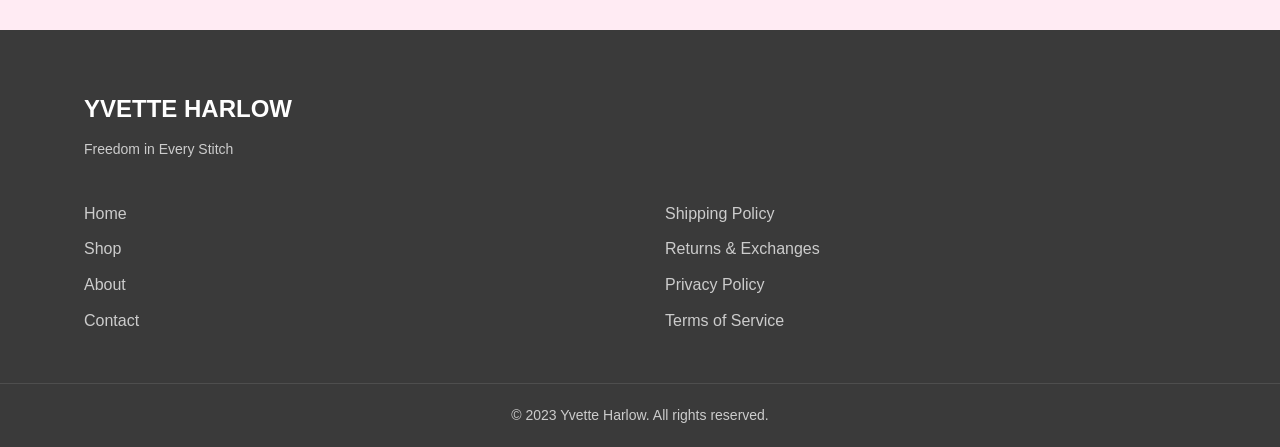
==== commit 33de3205: "Update index.html" ====
--- a/index.html
+++ b/index.html
@@ -61,7 +61,7 @@
                 <div class="ad-track" id="ad-track">
 
                     <div class="ad-slide">
-                        <img src="image/Y1.jpg" alt="Ad 1">
+                        <img src="image/Y2.jpg" alt="Ad 1">
                         <div class="ad-caption">
                             <h3>Daiquiri Dress</h3>
                             <p>Freedom in Every Stitch</p>
@@ -70,7 +70,7 @@
                     </div>
 
                     <div class="ad-slide">
-                        <img src="image/Y2.jpg" alt="Ad 2">
+                        <img src="image/Y3.jpg" alt="Ad 2">
                         <div class="ad-caption">
                             <h3>Clover Baby Tanks</h3>
                             <p>Effortless everyday wear</p>
@@ -79,7 +79,7 @@
                     </div>
 
                     <div class="ad-slide">
-                        <img src="image/Y3.jpg" alt="Ad 3">
+                        <img src="image/Y4.jpg" alt="Ad 3">
                         <div class="ad-caption">
                             <h3>Chasing Denim</h3>
                             <p>Minimal. Bold. You.</p>
@@ -88,7 +88,7 @@
                     </div>
 
                     <div class="ad-slide">
-                        <img src="image/Y4.jpg" alt="Ad 4">
+                        <img src="image/Y5.jpg" alt="Ad 4">
                         <div class="ad-caption">
                             <h3>Southside Shorts</h3>
                             <p>Comfort meets style</p>
@@ -389,4 +389,5 @@
      <script src="assets/script.js"></script>
 
 </body>
-</html>+
+</html>
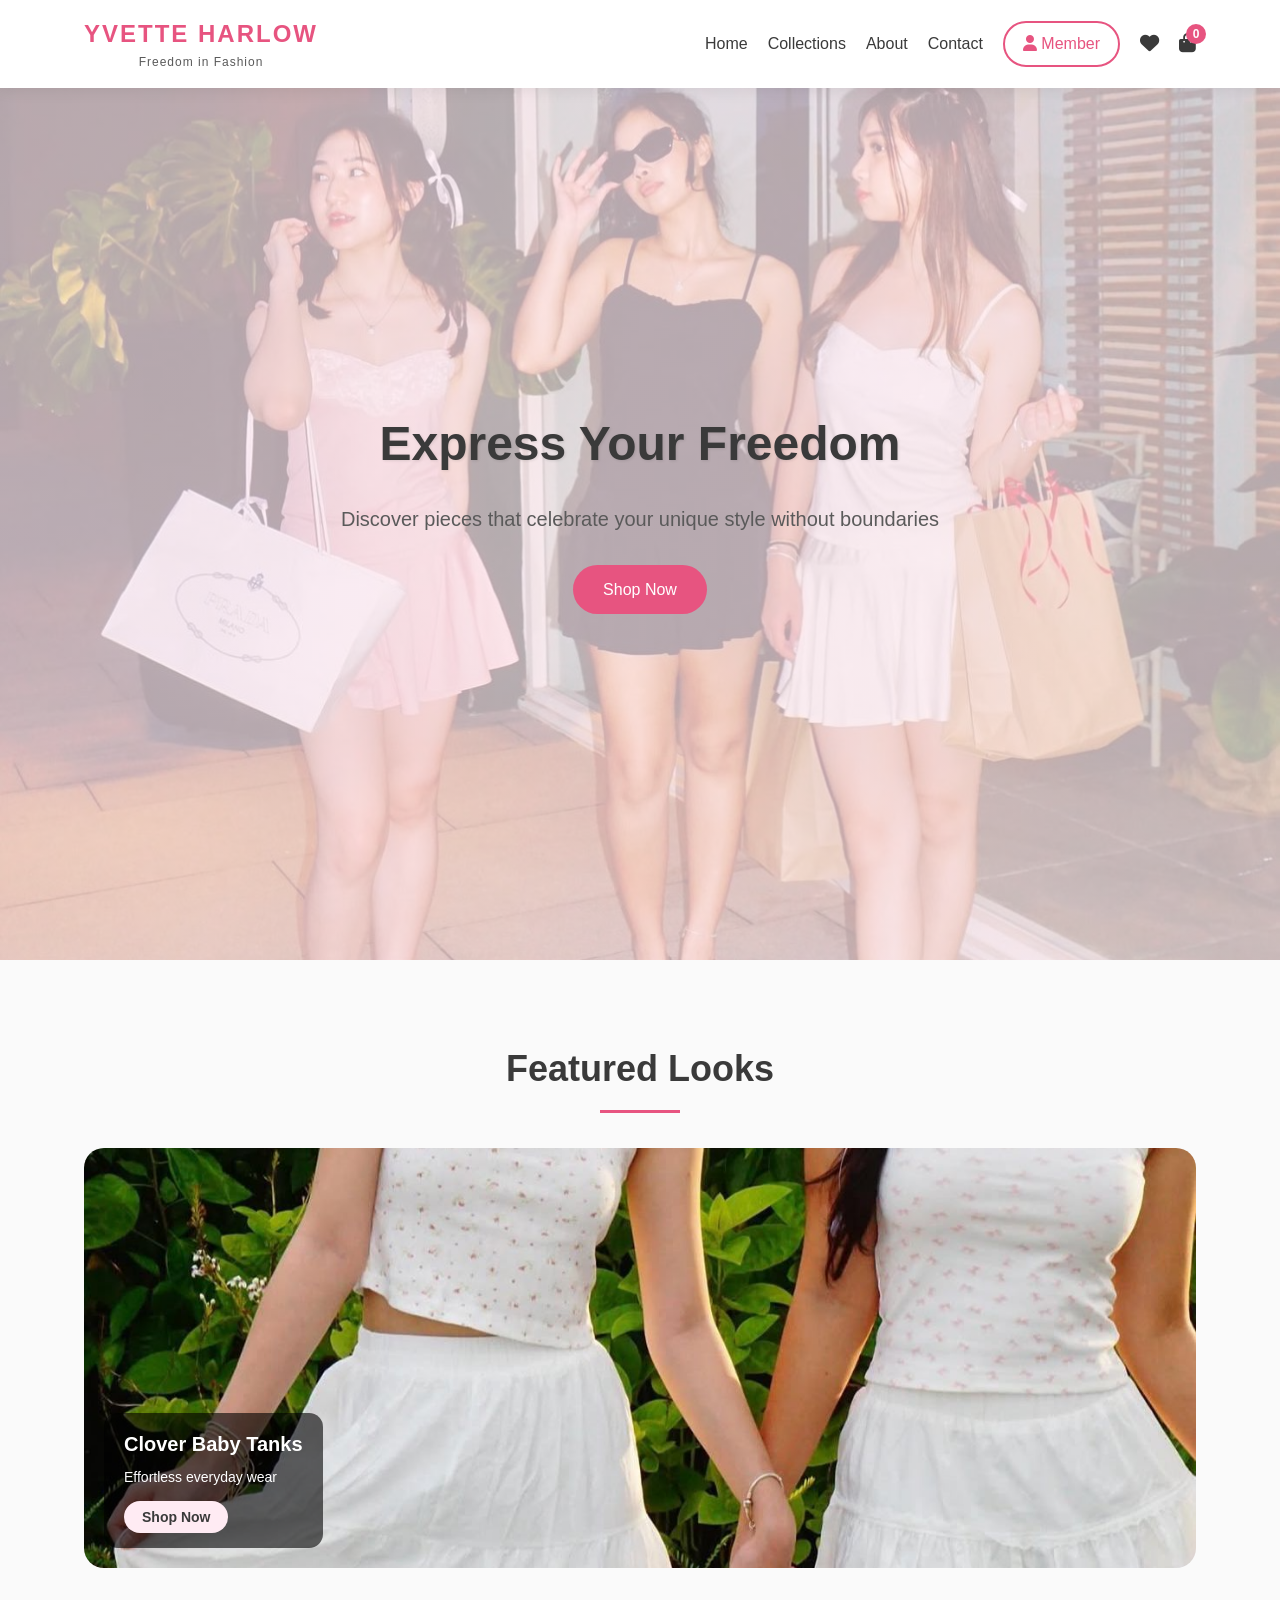
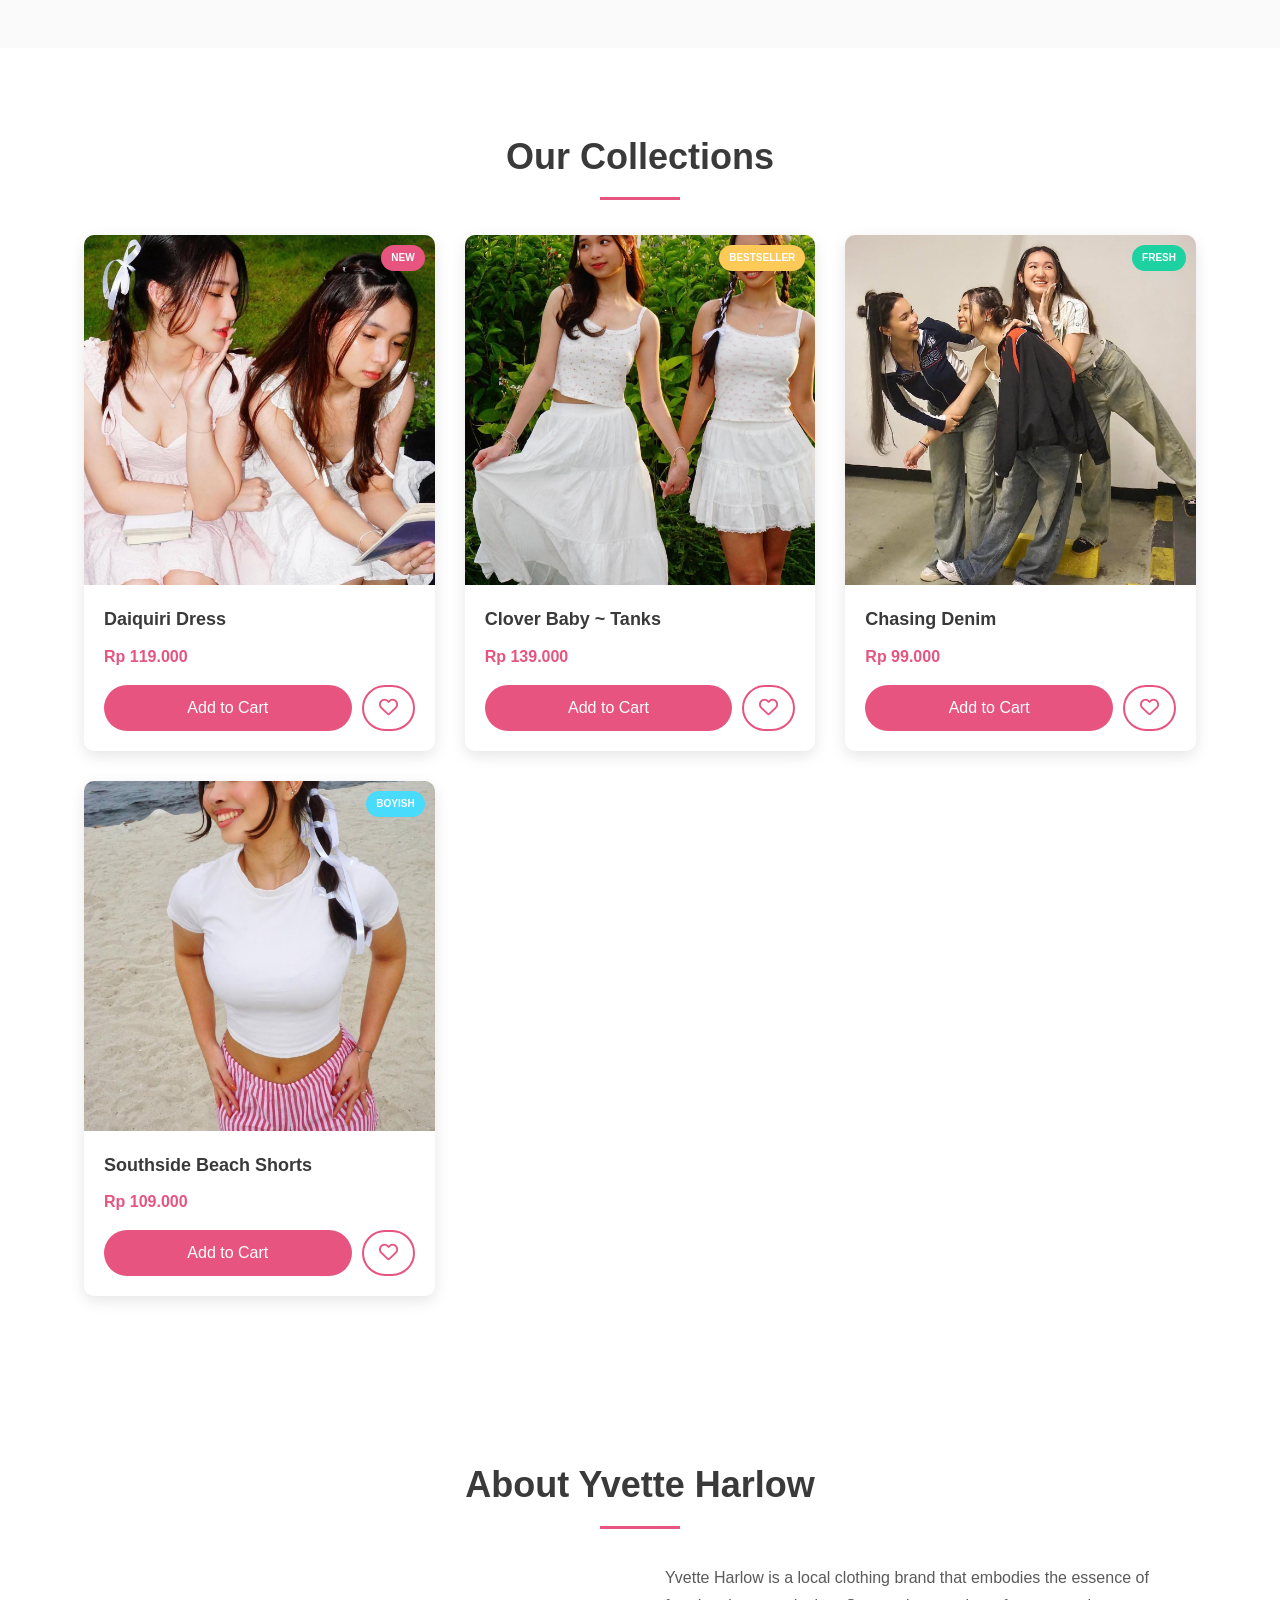
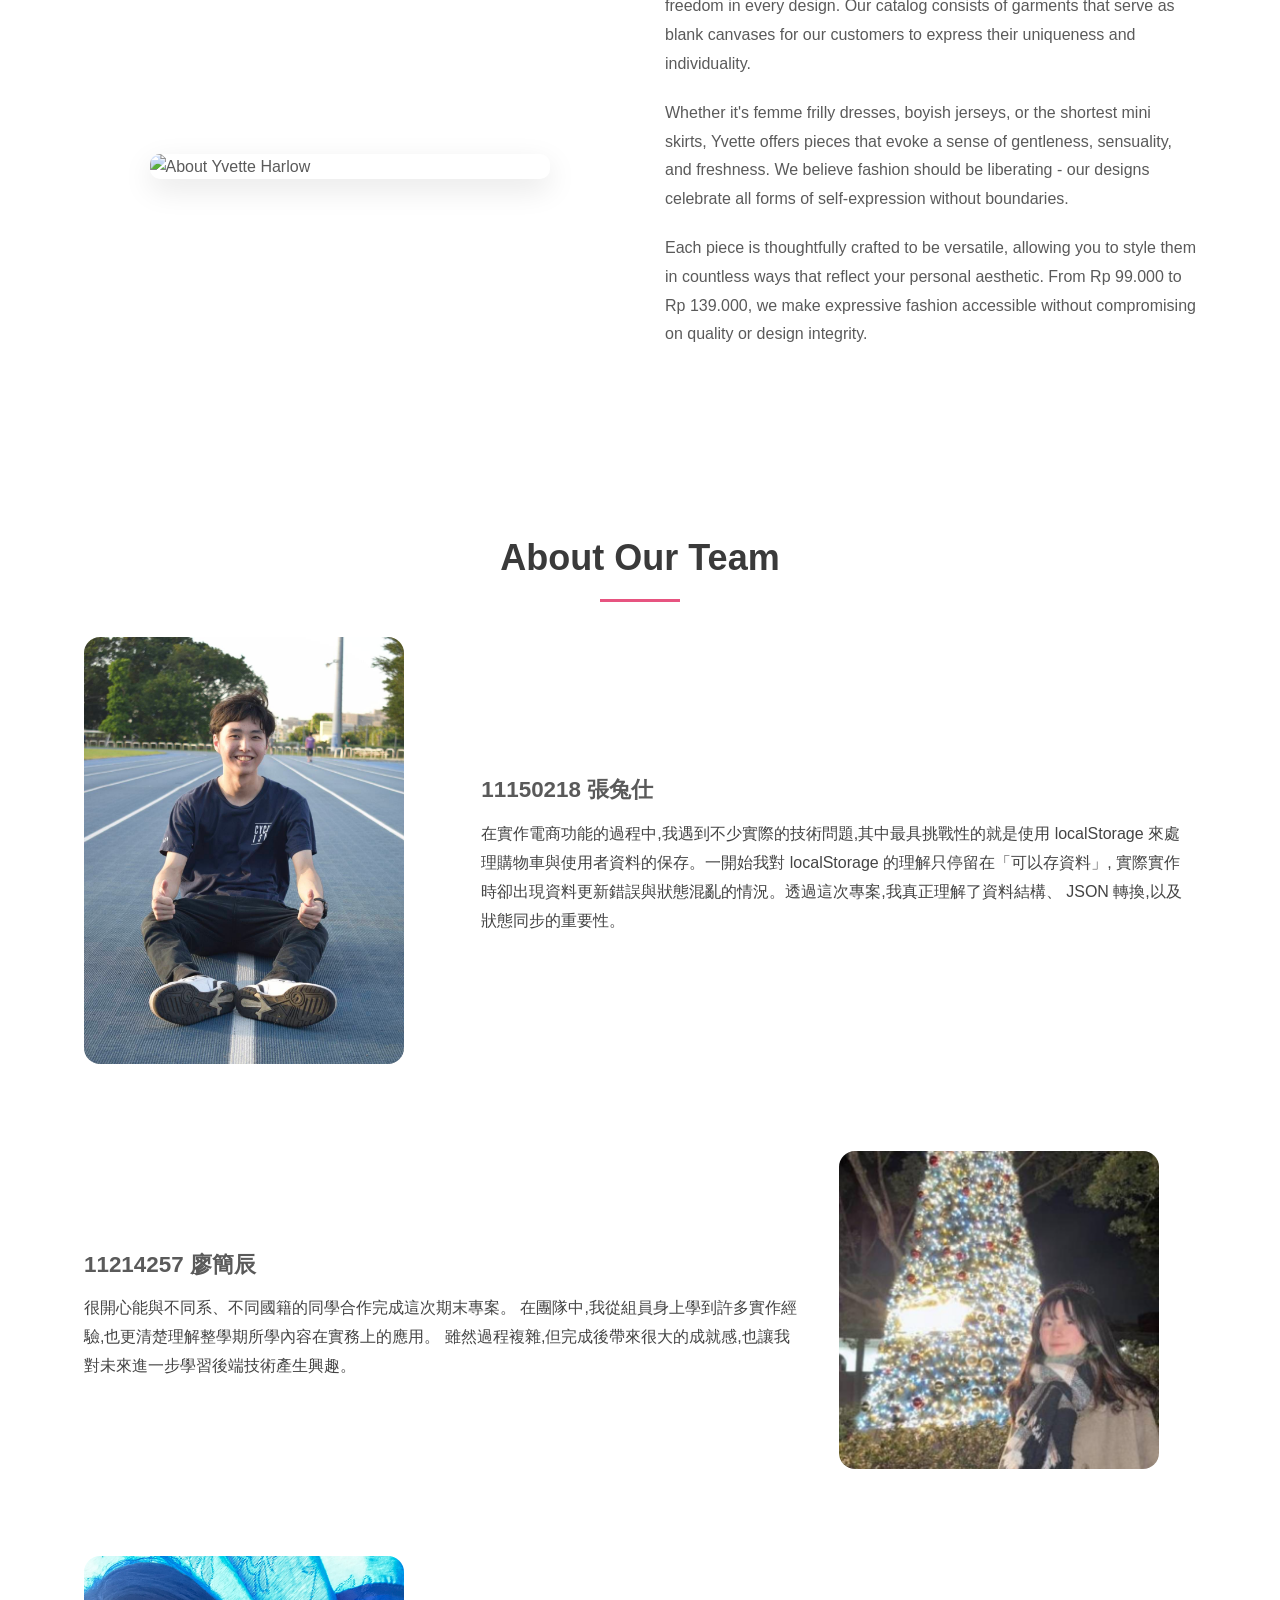
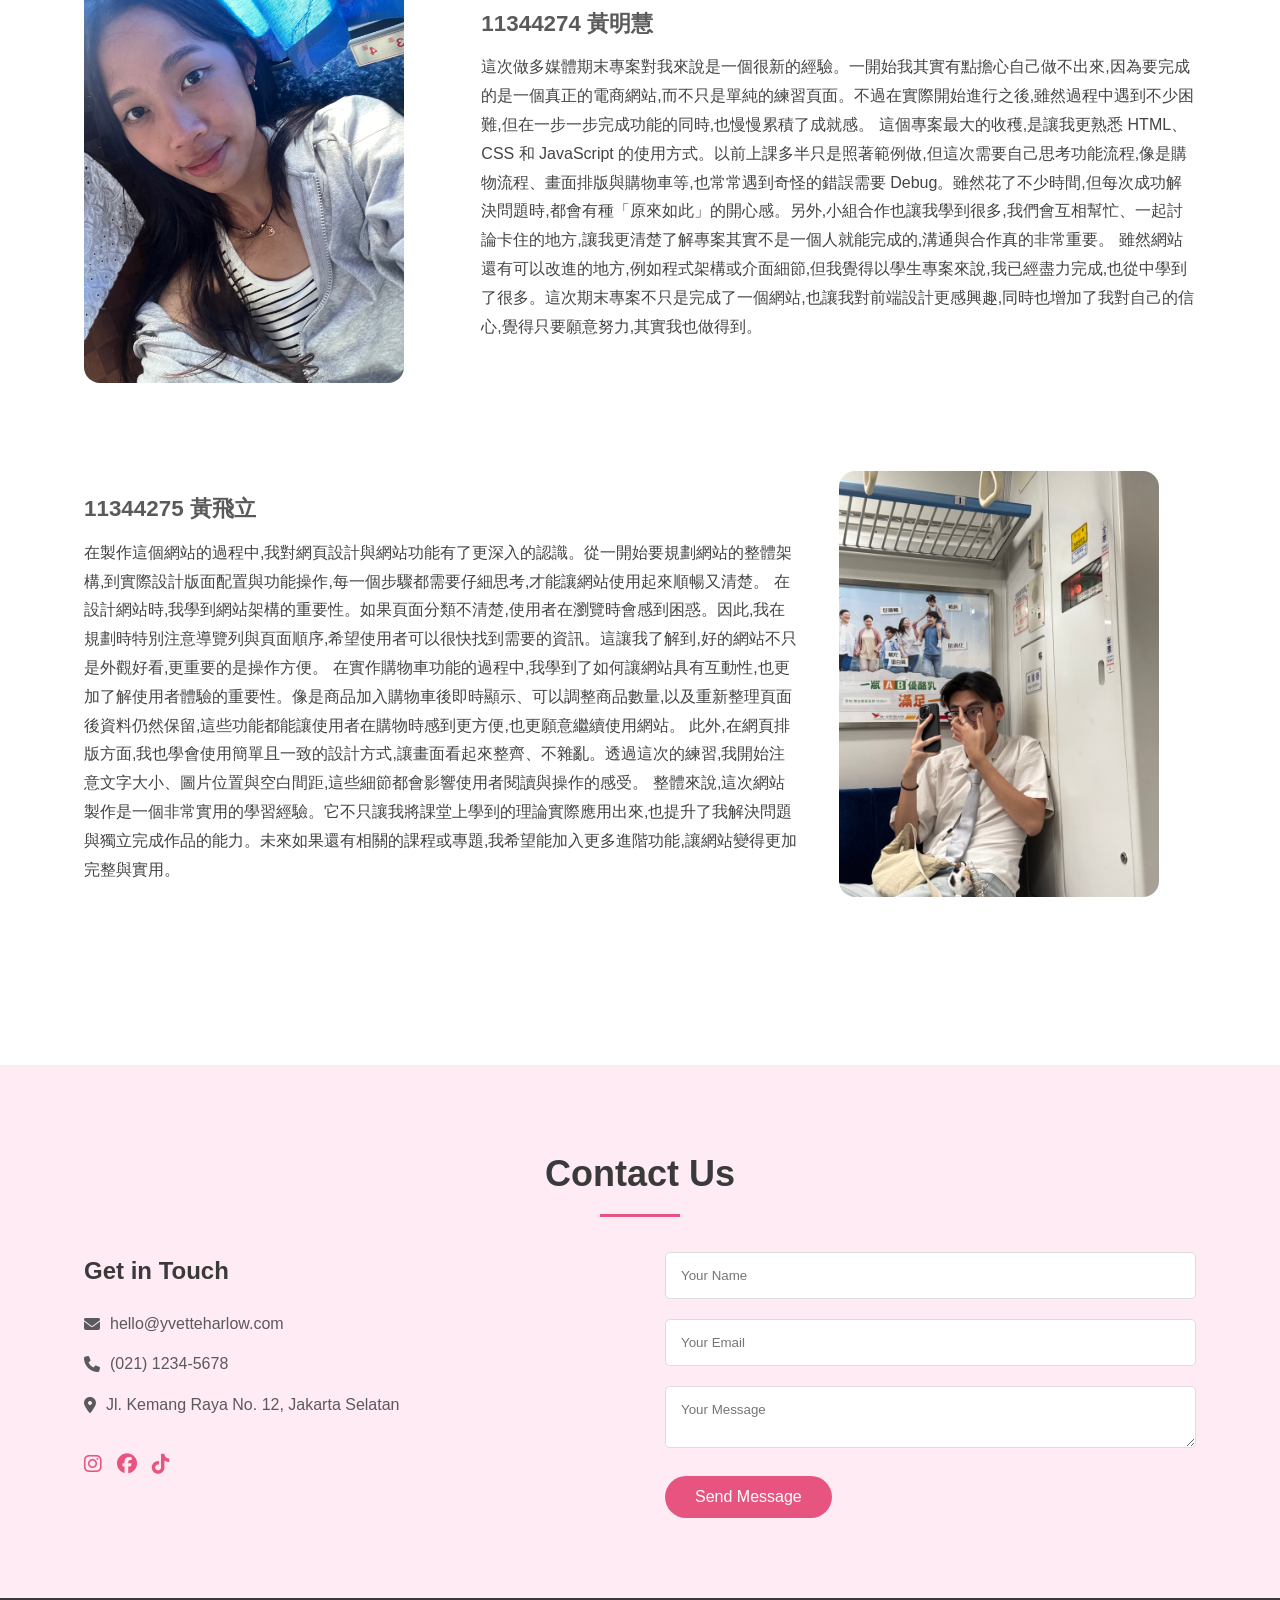
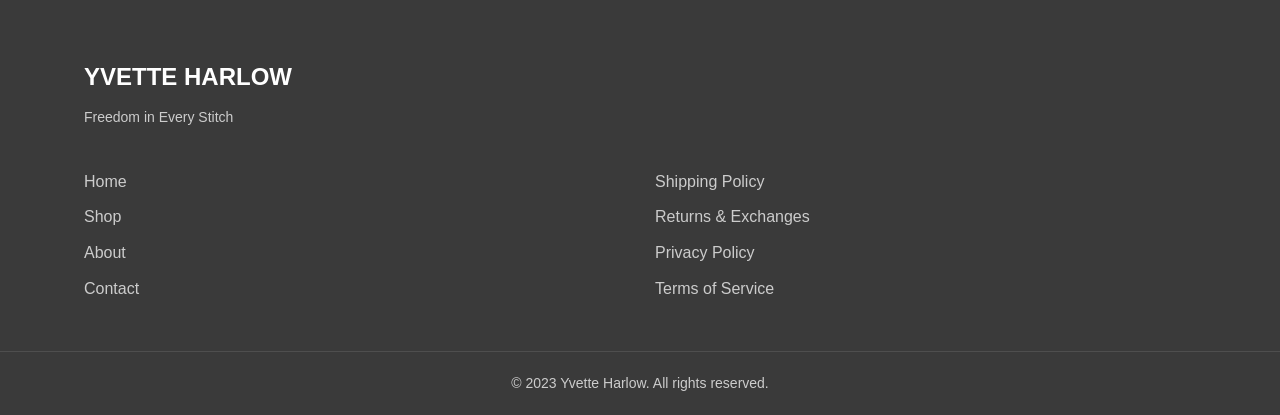
==== commit 97626545: "Update index.html" ====
--- a/index.html
+++ b/index.html
@@ -5,9 +5,7 @@
     <meta name="viewport" content="width=device-width, initial-scale=1.0">
     <title>Yvette Harlow | Freedom in Fashion</title>
     <link rel="stylesheet" href="https://cdnjs.cloudflare.com/ajax/libs/font-awesome/6.4.0/css/all.min.css">
-
     <link rel="stylesheet" href="assets/style.css">
-
 </head>
 <body>
     <header id="main-header">
@@ -23,8 +21,8 @@
                     <li><a href="#about">About</a></li>
                     <li><a href="#contact">Contact</a></li>
                     <li>
-                        <a href="login.html" class="btn btn-outline" style="padding:8px 18px;">
-                            Login
+                        <a href="member.html" class="btn btn-outline" style="padding:8px 18px;">
+                            <i class="fas fa-user"></i> Member
                         </a>
                     </li>
                     <li>
@@ -59,9 +57,8 @@
 
             <div class="ad-carousel" id="ad-carousel">
                 <div class="ad-track" id="ad-track">
-
                     <div class="ad-slide">
-                        <img src="image/Y2.jpg" alt="Ad 1">
+                        <img src="image/Y1.jpg" alt="Ad 1">
                         <div class="ad-caption">
                             <h3>Daiquiri Dress</h3>
                             <p>Freedom in Every Stitch</p>
@@ -70,7 +67,7 @@
                     </div>
 
                     <div class="ad-slide">
-                        <img src="image/Y3.jpg" alt="Ad 2">
+                        <img src="image/Y2.jpg" alt="Ad 2">
                         <div class="ad-caption">
                             <h3>Clover Baby Tanks</h3>
                             <p>Effortless everyday wear</p>
@@ -79,7 +76,7 @@
                     </div>
 
                     <div class="ad-slide">
-                        <img src="image/Y4.jpg" alt="Ad 3">
+                        <img src="image/Y3.jpg" alt="Ad 3">
                         <div class="ad-caption">
                             <h3>Chasing Denim</h3>
                             <p>Minimal. Bold. You.</p>
@@ -88,19 +85,17 @@
                     </div>
 
                     <div class="ad-slide">
-                        <img src="image/Y5.jpg" alt="Ad 4">
+                        <img src="image/Y4.jpg" alt="Ad 4">
                         <div class="ad-caption">
                             <h3>Southside Shorts</h3>
                             <p>Comfort meets style</p>
                             <button class="ad-btn" data-id="4">Shop Now</button>
                         </div>
                     </div>
-
-                </div>
-            </div>
-        </div>
-    </section>
-
+                </div>
+            </div>
+        </div>
+    </section>
 
     <section id="collections" class="collections">
         <div class="container">
@@ -134,7 +129,7 @@
                         <span class="product-price">Rp 139.000</span>
                         <div class="product-actions">
                             <button class="btn add-cart">Add to Cart</button>
-                            <button class="wishlist-btn" data-id="1">
+                            <button class="wishlist-btn" data-id="2">
                                 <i class="fa-regular fa-heart"></i>
                             </button>
                         </div>
@@ -151,7 +146,7 @@
                         <span class="product-price">Rp 99.000</span>
                         <div class="product-actions">
                             <button class="btn add-cart">Add to Cart</button>
-                            <button class="wishlist-btn" data-id="1">
+                            <button class="wishlist-btn" data-id="3">
                                 <i class="fa-regular fa-heart"></i>
                             </button>
                         </div>
@@ -168,7 +163,7 @@
                         <span class="product-price">Rp 109.000</span>
                         <div class="product-actions">
                             <button class="btn add-cart">Add to Cart</button>
-                            <button class="wishlist-btn" data-id="1">
+                            <button class="wishlist-btn" data-id="4">
                                 <i class="fa-regular fa-heart"></i>
                             </button>
                         </div>
@@ -194,71 +189,70 @@
         </div>
     </section>
 
-<section id="about" class="about">
-    <div class="container">
-        <h2 class="section-title">About Our Team</h2>
-
-        <div class="team-member">
-            <div class="team-image">
-                <img src="image/eld.jpg" alt="張兒仁">
-            </div>
-            <div class="team-content">
-                <h3>11150218 張兒仁</h3>
-                <p>
-                    在實作電商功能的過程中，我遇到不少實際的技術問題，其中最具挑戰性的就是使用 localStorage
-                    來處理購物車與使用者資料的保存。一開始我對 localStorage 的理解只停留在「可以存資料」，
-                    實際實作時卻出現資料更新錯誤與狀態混亂的情況。透過這次專案，我真正理解了資料結構、
-                    JSON 轉換，以及狀態同步的重要性。
-                </p>
-            </div>
-        </div>
-
-        <div class="team-member reverse">
-            <div class="team-image">
-                <img src="image/liao.jpg" alt="廖珮辰">
-            </div>
-            <div class="team-content">
-                <h3>11214257 廖珮辰</h3>
-                <p>
-                    很開心能與不同系、不同國籍的同學合作完成這次期末專案。
-                    在團隊中，我從組員身上學到許多實作經驗，也更清楚理解整學期所學內容在實務上的應用。
-                    雖然過程複雜，但完成後帶來很大的成就感，也讓我對未來進一步學習後端技術產生興趣。
-                </p>
-            </div>
-        </div>
-
-        <div class="team-member">
-            <div class="team-image">
-                <img src="image/mar.jpg" alt="黃明慧">
-            </div>
-            <div class="team-content">
-                <h3>11344274 黃明慧</h3>
-                <p>
-                    這次做多媒體期末專案對我來說是一個很新的經驗。一開始我其實有點擔心自己做不出來，因為要完成的是一個真正的電商網站，而不只是單純的練習頁面。不過在實際開始進行之後，雖然過程中遇到不少困難，但在一步一步完成功能的同時，也慢慢累積了成就感。
-                    這個專案最大的收穫，是讓我更熟悉 HTML、CSS 和 JavaScript 的使用方式。以前上課多半只是照著範例做，但這次需要自己思考功能流程，像是購物流程、畫面排版與購物車等，也常常遇到奇怪的錯誤需要 Debug。雖然花了不少時間，但每次成功解決問題時，都會有種「原來如此」的開心感。另外，小組合作也讓我學到很多，我們會互相幫忙、一起討論卡住的地方，讓我更清楚了解專案其實不是一個人就能完成的，溝通與合作真的非常重要。
-                    雖然網站還有可以改進的地方，例如程式架構或介面細節，但我覺得以學生專案來說，我已經盡力完成，也從中學到了很多。這次期末專案不只是完成了一個網站，也讓我對前端設計更感興趣，同時也增加了我對自己的信心，覺得只要願意努力，其實我也做得到。
-                </p>
-            </div>
-        </div>
-
-        <div class="team-member reverse">
-            <div class="team-image">
-                <img src="image/vir.jpg" alt="黃飛立">
-            </div>
-            <div class="team-content">
-                <h3>11344275 黃飛立</h3>
-                <p>
-                    在製作這個網站的過程中，我對網頁設計與網站功能有了更深入的認識。從一開始規劃網站的整體架構，到實際設計版面配置與功能操作，每一個步驟都需要仔細思考，才能讓網站使用起來順暢又清楚。
-                    在設計網站時，我學到網站架構的重要性。如果頁面分類不清楚，使用者在瀏覽時會感到困惑。因此，我在規劃時特別注意導覽列與頁面順序，希望使用者可以很快找到需要的資訊。這讓我了解到，好的網站不只是外觀好看，更重要的是操作方便。
-                    在實作購物車功能的過程中，我學到了如何讓網站具有互動性，也更加了解使用者體驗的重要性。像是商品加入購物車後即時顯示、可以調整商品數量，以及重新整理頁面後資料仍然保留，這些功能都能讓使用者在購物時感到更方便，也更願意繼續使用網站。
-                    此外，在網頁排版方面，我也學會使用簡單且一致的設計方式，讓畫面看起來整齊、不雜亂。透過這次的練習，我開始注意文字大小、圖片位置與空白間距，這些細節都會影響使用者閱讀與操作的感受。
-                    整體來說，這次網站製作是一個非常實用的學習經驗。它不只讓我將課堂上學到的理論實際應用出來，也提升了我解決問題與獨立完成作品的能力。未來如果還有相關的課程或專題，我希望能加入更多進階功能，讓網站變得更加完整與實用。
-                </p>
-            </div>
-        </div>
-
-    </div>
-</section>
+    <section id="about" class="about">
+        <div class="container">
+            <h2 class="section-title">About Our Team</h2>
+
+            <div class="team-member">
+                <div class="team-image">
+                    <img src="image/eld.jpg" alt="張兔仕">
+                </div>
+                <div class="team-content">
+                    <h3>11150218 張兔仕</h3>
+                    <p>
+                        在實作電商功能的過程中,我遇到不少實際的技術問題,其中最具挑戰性的就是使用 localStorage
+                        來處理購物車與使用者資料的保存。一開始我對 localStorage 的理解只停留在「可以存資料」,
+                        實際實作時卻出現資料更新錯誤與狀態混亂的情況。透過這次專案,我真正理解了資料結構、
+                        JSON 轉換,以及狀態同步的重要性。
+                    </p>
+                </div>
+            </div>
+
+            <div class="team-member reverse">
+                <div class="team-image">
+                    <img src="image/liao.jpg" alt="廖簡辰">
+                </div>
+                <div class="team-content">
+                    <h3>11214257 廖簡辰</h3>
+                    <p>
+                        很開心能與不同系、不同國籍的同學合作完成這次期末專案。
+                        在團隊中,我從組員身上學到許多實作經驗,也更清楚理解整學期所學內容在實務上的應用。
+                        雖然過程複雜,但完成後帶來很大的成就感,也讓我對未來進一步學習後端技術產生興趣。
+                    </p>
+                </div>
+            </div>
+
+            <div class="team-member">
+                <div class="team-image">
+                    <img src="image/mar.jpg" alt="黃明慧">
+                </div>
+                <div class="team-content">
+                    <h3>11344274 黃明慧</h3>
+                    <p>
+                        這次做多媒體期末專案對我來說是一個很新的經驗。一開始我其實有點擔心自己做不出來,因為要完成的是一個真正的電商網站,而不只是單純的練習頁面。不過在實際開始進行之後,雖然過程中遇到不少困難,但在一步一步完成功能的同時,也慢慢累積了成就感。
+                        這個專案最大的收穫,是讓我更熟悉 HTML、CSS 和 JavaScript 的使用方式。以前上課多半只是照著範例做,但這次需要自己思考功能流程,像是購物流程、畫面排版與購物車等,也常常遇到奇怪的錯誤需要 Debug。雖然花了不少時間,但每次成功解決問題時,都會有種「原來如此」的開心感。另外,小組合作也讓我學到很多,我們會互相幫忙、一起討論卡住的地方,讓我更清楚了解專案其實不是一個人就能完成的,溝通與合作真的非常重要。
+                        雖然網站還有可以改進的地方,例如程式架構或介面細節,但我覺得以學生專案來說,我已經盡力完成,也從中學到了很多。這次期末專案不只是完成了一個網站,也讓我對前端設計更感興趣,同時也增加了我對自己的信心,覺得只要願意努力,其實我也做得到。
+                    </p>
+                </div>
+            </div>
+
+            <div class="team-member reverse">
+                <div class="team-image">
+                    <img src="image/vir.jpg" alt="黃飛立">
+                </div>
+                <div class="team-content">
+                    <h3>11344275 黃飛立</h3>
+                    <p>
+                        在製作這個網站的過程中,我對網頁設計與網站功能有了更深入的認識。從一開始要規劃網站的整體架構,到實際設計版面配置與功能操作,每一個步驟都需要仔細思考,才能讓網站使用起來順暢又清楚。
+                        在設計網站時,我學到網站架構的重要性。如果頁面分類不清楚,使用者在瀏覽時會感到困惑。因此,我在規劃時特別注意導覽列與頁面順序,希望使用者可以很快找到需要的資訊。這讓我了解到,好的網站不只是外觀好看,更重要的是操作方便。
+                        在實作購物車功能的過程中,我學到了如何讓網站具有互動性,也更加了解使用者體驗的重要性。像是商品加入購物車後即時顯示、可以調整商品數量,以及重新整理頁面後資料仍然保留,這些功能都能讓使用者在購物時感到更方便,也更願意繼續使用網站。
+                        此外,在網頁排版方面,我也學會使用簡單且一致的設計方式,讓畫面看起來整齊、不雜亂。透過這次的練習,我開始注意文字大小、圖片位置與空白間距,這些細節都會影響使用者閱讀與操作的感受。
+                        整體來說,這次網站製作是一個非常實用的學習經驗。它不只讓我將課堂上學到的理論實際應用出來,也提升了我解決問題與獨立完成作品的能力。未來如果還有相關的課程或專題,我希望能加入更多進階功能,讓網站變得更加完整與實用。
+                    </p>
+                </div>
+            </div>
+        </div>
+    </section>
 
     <section id="contact" class="contact">
         <div class="container">
@@ -320,18 +314,10 @@
                     <img src="" alt="" id="modal-product-image">
                 </div>
                 <div class="product-modal-content">
-                    <div class="product-comments">
-                        <h4>Comments</h4>
-                        <div class="comment-list" id="comment-list"></div>
-
-                        <textarea id="comment-input" placeholder="Write a comment..."></textarea>
-                        <button class="btn" id="add-comment">Post</button>
-                    </div>
                     <h2 id="modal-product-title"></h2>
                     <div class="product-modal-price" id="modal-product-price"></div>
-                    <div class="product-modal-description" id="modal-product-description">
-                        Lorem ipsum dolor sit amet, consectetur adipiscing elit. Nullam in dui mauris. Vivamus hendrerit arcu sed erat molestie vehicula. Sed auctor neque eu tellus rhoncus ut eleifend nibh porttitor.
-                    </div>
+                    <div class="product-modal-description" id="modal-product-description"></div>
+                    
                     <div class="quantity-selector">
                         <button class="decrease-qty">-</button>
                         <input type="number" value="1" min="1" id="product-quantity">
@@ -340,6 +326,35 @@
                     <div class="product-modal-actions">
                         <button class="btn" id="add-to-cart-modal">Add to Cart</button>
                         <button class="btn btn-outline">Wishlist</button>
+                    </div>
+                    
+                    <div class="product-comments">
+                        <h4>Customer Reviews</h4>
+                        <div class="rating-summary" id="rating-summary">
+                            <div class="average-rating">
+                                <span class="rating-number">0.0</span>
+                                <div class="stars"></div>
+                                <span class="review-count">0 reviews</span>
+                            </div>
+                        </div>
+                        
+                        <div class="add-review">
+                            <h5>Write a Review</h5>
+                            <div class="rating-input">
+                                <span>Your Rating:</span>
+                                <div class="star-rating" id="star-rating">
+                                    <i class="far fa-star" data-rating="1"></i>
+                                    <i class="far fa-star" data-rating="2"></i>
+                                    <i class="far fa-star" data-rating="3"></i>
+                                    <i class="far fa-star" data-rating="4"></i>
+                                    <i class="far fa-star" data-rating="5"></i>
+                                </div>
+                            </div>
+                            <textarea id="comment-input" placeholder="Share your experience with this product..."></textarea>
+                            <button class="btn" id="add-comment">Submit Review</button>
+                        </div>
+                        
+                        <div class="comment-list" id="comment-list"></div>
                     </div>
                 </div>
             </div>
@@ -353,7 +368,6 @@
             <button class="close-cart">&times;</button>
         </div>
         <div class="cart-items" id="cart-items">
-            <!-- Cart items will be added here dynamically -->
             <div class="cart-empty">
                 <i class="fas fa-shopping-bag"></i>
                 <p>Your bag is empty</p>
@@ -376,18 +390,14 @@
             <h3>Your Wishlist</h3>
             <button class="close-wishlist">&times;</button>
         </div>
-
         <div class="wishlist-items" id="wishlist-items">
             <p style="text-align:center;">Your wishlist is empty</p>
         </div>
     </div>
 
-
     <!-- Overlay -->
     <div class="overlay" id="overlay"></div>
 
-     <script src="assets/script.js"></script>
-
+    <script src="assets/script.js"></script>
 </body>
-
 </html>
--- a/assets/style.css
+++ b/assets/style.css
@@ -1,904 +1,1211 @@
-
-        :root {
-            --primary: #ffebf3;
-            --secondary: #f8c8da;
-            --accent: #e75480;
-            --dark: #3a3a3a;
-            --light: #ffffff;
-            --text: #5a5a5a;
-            --femme: #ff9ff3;
-            --boyish: #48dbfb;
-            --fresh: #1dd1a1;
-        }
-        * {
-            margin: 0;
-            padding: 0;
-            box-sizing: border-box;
-        }
-        body {
-            font-family: 'Segoe UI', Tahoma, Geneva, Verdana, sans-serif;
-            color: var(--text);
-            line-height: 1.6;
-            background-color: var(--primary);
-        }
-        .container {
-            width: 90%;
-            max-width: 1200px;
-            margin: 0 auto;
-            padding: 0 20px;
-        }
-        header {
-            background: var(--light);
-            box-shadow: 0 2px 15px rgba(0,0,0,0.08);
-            position: fixed;
-            width: 100%;
-            top: 0;
-            z-index: 1000;
-            padding: 15px 0;
-            transition: all 0.3s ease;
-        }
-        header.scrolled {
-            padding: 10px 0;
-            box-shadow: 0 5px 20px rgba(0,0,0,0.1);
-        }
-        .header-container {
-            display: flex;
-            justify-content: space-between;
-            align-items: center;
-        }
-        .logo h1 {
-            font-size: 24px;
-            letter-spacing: 2px;
-            color: var(--accent);
-            transition: all 0.3s ease;
-        }
-        header.scrolled .logo h1 {
-            font-size: 20px;
-        }
-        .logo p {
-            font-size: 12px;
-            letter-spacing: 1px;
-            color: var(--text);
-            text-align: center;
-            transition: all 0.3s ease;
-            opacity: 1;
-        }
-        header.scrolled .logo p {
-            opacity: 0;
-            height: 0;
-        }
-        nav ul {
-            display: flex;
-            list-style: none;
-            align-items: center;
-        }
-        nav ul li {
-            margin-left: 25px;
-            position: relative;
-        }
-        nav ul li a {
-            color: var(--dark);
-            text-decoration: none;
-            font-weight: 500;
-            position: relative;
-            transition: all 0.3s ease;
-            display: flex;
-            align-items: center;
-        }
-        nav ul li a:hover {
-            color: var(--accent);
-        }
-        nav ul li a::after {
-            content: '';
-            position: absolute;
-            width: 0;
-            height: 2px;
-            background-color: var(--accent);
-            bottom: -5px;
-            left: 0;
-            transition: width 0.3s ease;
-        }
-        nav ul li a:hover::after {
-            width: 100%;
-        }
-        .cart-icon {
-            position: relative;
-            font-size: 1.2rem;
-        }
-        .cart-count {
-            position: absolute;
-            top: -10px;
-            right: -10px;
-            background-color: var(--accent);
-            color: white;
-            border-radius: 50%;
-            width: 20px;
-            height: 20px;
-            display: flex;
-            align-items: center;
-            justify-content: center;
-            font-size: 12px;
-            font-weight: bold;
-        }
-        .hero {
-            height: 100vh;
-            background: linear-gradient(rgba(255,235,243,0.7), rgba(255,235,243,0.7)), 
-                        url('../image/Y1.jpg');
-            background-size: cover;
-            background-position: center;
-            display: flex;
-            align-items: center;
-            text-align: center;
-            margin-top: 60px;
-        }
-        .hero-content {
-            width: 100%;
-            animation: fadeInUp 1s ease;
-        }
-        .hero h2 {
-            font-size: 48px;
-            margin-bottom: 20px;
-            color: var(--dark);
-            text-shadow: 1px 1px 3px rgba(0,0,0,0.1);
-        }
-        .hero p {
-            font-size: 20px;
-            margin-bottom: 30px;
-            color: var(--text);
-            max-width: 700px;
-            margin-left: auto;
-            margin-right: auto;
-        }
-        .btn {
-            display: inline-block;
-            background-color: var(--accent);
-            color: white;
-            padding: 12px 30px;
-            border-radius: 30px;
-            text-decoration: none;
-            font-weight: 500;
-            transition: all 0.3s ease;
-            border: none;
-            cursor: pointer;
-            font-family: inherit;
-            font-size: 16px;
-        }
-        .btn:hover {
-            background-color: var(--secondary);
-            transform: translateY(-3px);
-            box-shadow: 0 5px 15px rgba(216, 90, 144, 0.2);
-        }
-        .btn-outline {
-            background-color: transparent;
-            border: 2px solid var(--accent);
-            color: var(--accent);
-        }
-        .btn-outline:hover {
-            background-color: var(--accent);
-            color: white;
-        }
-        /* Sliding Ad Carousel */
-        .ad-section {
-            padding: 100px 0;
-            background: #fafafa;
-        }
-
-        .ad-carousel {
-            overflow: hidden;
-            border-radius: 20px;
-        }
-
-        .ad-track {
-            display: flex;
-            transition: transform 0.6s ease-in-out;
-        }
-
-        .ad-slide {
-            min-width: 100%;
-            height: 420px;
-            position: relative;
-        }
-
-        .ad-slide img {
-            width: 100%;
-            height: 100%;
-            object-fit: cover;
-        }
-
-        .ad-caption {
-            position: absolute;
-            bottom: 30px;
-            left: 30px;
-            background: rgba(0,0,0,0.6);
-            color: #fff;
-            padding: 20px 26px;
-            border-radius: 14px;
-            max-width: 280px;
-        }
-
-        .ad-caption h3 {
-            margin-bottom: 6px;
-        }
-
-        .ad-btn {
-            margin-top: 12px;
-            padding: 8px 18px;
-            border: none;
-            border-radius: 20px;
-            background: var(--primary);
-            color: var(--dark);
-            cursor: pointer;
-            font-weight: 600;
-        }
-
-        .ad-btn:hover {
-            opacity: 0.9;
-        }
-        .collections {
-            padding: 80px 0;
-            background-color: var(--light);
-        }
-        .section-title {
-            text-align: center;
-            margin-bottom: 50px;
-            font-size: 36px;
-            position: relative;
-            color: var(--dark);
-        }
-        .section-title:after {
-            content: '';
-            position: absolute;
-            width: 80px;
-            height: 3px;
-            background-color: var(--accent);
-            bottom: -15px;
-            left: 50%;
-            transform: translateX(-50%);
-        }
-        .products-grid {
-            display: grid;
-            grid-template-columns: repeat(auto-fill, minmax(280px, 1fr));
-            gap: 30px;
-        }
-        .product-card {
-            background-color: var(--light);
-            border-radius: 10px;
-            overflow: hidden;
-            box-shadow: 0 5px 15px rgba(0,0,0,0.1);
-            transition: all 0.3s ease;
-            position: relative;
-        }
-        .product-card:hover {
-            transform: translateY(-10px);
-            box-shadow: 0 15px 30px rgba(216, 90, 144, 0.2);
-        }
-        .product-image {
-            height: 350px;
-            overflow: hidden;
-            position: relative;
-        }
-        .product-image img {
-            width: 100%;
-            height: 100%;
-            object-fit: cover;
-            transition: transform 0.5s ease;
-        }
-        .product-card:hover .product-image img {
-            transform: scale(1.05);
-        }
-        .product-badge {
-            position: absolute;
-            top: 10px;
-            right: 10px;
-            color: white;
-            padding: 5px 10px;
-            border-radius: 20px;
-            font-size: 10px;
-            font-weight: bold;
-            text-transform: uppercase;
-            z-index: 2;
-        }
-        .product-info {
-            padding: 20px;
-        }
-        .product-title {
-            font-size: 18px;
-            margin-bottom: 10px;
-            color: var(--dark);
-        }
-        .product-price {
-            font-weight: 600;
-            color: var(--accent);
-            margin-bottom: 15px;
-            display: block;
-        }
-        .product-actions {
-            display: flex;
-            gap: 10px;
-        }
-        .wishlist-sidebar {
-            position: fixed;
-            top: 0;
-            right: -400px;
-            width: 360px;
-            height: 100%;
-            background: #fff;
-            z-index: 1001;
-            padding: 20px;
-            transition: right 0.3s ease;
-            overflow-y: auto;
-        }
-
-        .wishlist-sidebar.open {
-            right: 0;
-        }
-
-        .wishlist-item {
-            display: flex;
-            gap: 10px;
-            margin-bottom: 14px;
-        }
-
-        .wishlist-item img {
-            width: 60px;
-            border-radius: 6px;
-        }
-
-        .wishlist-btn {
-            margin-top: 10px;
-            background: transparent;
-            border: none;
-            cursor: pointer;
-            font-size: 1.2rem;
-            color: #555;
-        }
-
-        .wishlist-btn.active {
-            color: crimson;
-        }
-
-        .product-comments {
-            margin-top: 20px;
-        }
-
-        .product-comments textarea {
-            width: 100%;
-            min-height: 60px;
-            margin: 10px 0;
-            padding: 8px;
-        }
-
-        .comment {
-            background: #f2f2f2;
-            padding: 8px 10px;
-            border-radius: 6px;
-            margin-bottom: 6px;
-            font-size: 0.9rem;
-        }
-
-
-        .quick-view {
-            position: absolute;
-            bottom: 20px;
-            left: 50%;
-            transform: translateX(-50%);
-            background-color: rgba(255,255,255,0.9);
-            color: var(--dark);
-            padding: 8px 15px;
-            border-radius: 20px;
-            font-size: 12px;
-            font-weight: 600;
-            opacity: 0;
-            transition: all 0.3s ease;
-            cursor: pointer;
-            border: none;
-            z-index: 2;
-        }
-        .product-card:hover .quick-view {
-            opacity: 1;
-        }
-        .about {
-            padding: 80px 0;
-            background-color: var(--light);
-        }
-        .about-container {
-            display: grid;
-            grid-template-columns: 1fr 1fr;
-            gap: 50px;
-            align-items: center;
-        }
-        .about-image img {
-            width: 250px;
-            height: 400px;
-            border-radius: 10px;
-            box-shadow: 0 10px 30px rgba(0,0,0,0.1);
-            transition: transform 0.5s ease;
-
-        }
-
-        .aboutus-image img {
-            width: 100%;
-            border-radius: 10px;
-            box-shadow: 0 10px 30px rgba(0,0,0,0.1);
-            transition: transform 0.5s ease;
-        }
-        .aboutus-image:hover img {
-            transform: scale(1.02);
-        }
-        .about-image:hover img {
-            transform: scale(1.02);
-        }
-        .about-content p {
-            margin-bottom: 20px;
-            line-height: 1.8;
-        }
-        /* Team About Section */
-        .team-member {
-            display: flex;
-            align-items: center;
-            gap: 40px;
-            margin-bottom: 80px;
-        }
-
-        .team-member.reverse {
-            flex-direction: row-reverse;
-        }
-
-        .team-image {
-            flex: 1;
-        }
-
-        .team-image img {
-            width: 100%;
-            max-width: 320px;
-            border-radius: 16px;
-            object-fit: cover;
-        }
-
-        .team-content {
-            flex: 2;
-        }
-
-        .team-content h3 {
-            font-size: 1.4rem;
-            margin-bottom: 12px;
-        }
-
-        .team-content p {
-            line-height: 1.8;
-            color: #444;
-        }
-
-        .contact {
-            padding: 80px 0;
-            background-color: var(--primary);
-        }
-        .contact-container {
-            display: grid;
-            grid-template-columns: 1fr 1fr;
-            gap: 50px;
-        }
-        .contact-info h3 {
-            font-size: 24px;
-            margin-bottom: 20px;
-            color: var(--dark);
-        }
-        .contact-info p {
-            margin-bottom: 15px;
-            display: flex;
-            align-items: center;
-            gap: 10px;
-        }
-        .social-links {
-            display: flex;
-            gap: 15px;
-            margin-top: 30px;
-        }
-        .social-links a {
-            color: var(--accent);
-            font-size: 20px;
-            transition: all 0.3s ease;
-        }
-        .social-links a:hover {
-            color: var(--secondary);
-            transform: translateY(-3px);
-        }
-        .contact-form input,
-        .contact-form textarea {
-            width: 100%;
-            padding: 15px;
-            margin-bottom: 20px;
-            border: 1px solid #ddd;
-            border-radius: 5px;
-            font-family: inherit;
-            transition: all 0.3s ease;
-        }
-        .contact-form input:focus,
-        .contact-form textarea:focus {
-            outline: none;
-            border-color: var(--accent);
-            box-shadow: 0 0 0 2px rgba(231, 84, 128, 0.2);
-        }
-        footer {
-            background-color: var(--dark);
-            color: white;
-            padding: 60px 0 0;
-        }
-        .footer-logo h3 {
-            font-size: 24px;
-            color: white;
-            margin-bottom: 10px;
-        }
-        .footer-logo p {
-            color: #ccc;
-            font-size: 14px;
-        }
-        .footer-links {
-            display: grid;
-            grid-template-columns: 1fr 1fr;
-            gap: 50px;
-            margin: 40px 0;
-        }
-        .footer-links ul {
-            list-style: none;
-        }
-        .footer-links li {
-            margin-bottom: 10px;
-        }
-        .footer-links a {
-            color: #ccc;
-            text-decoration: none;
-            transition: all 0.3s ease;
-        }
-        .footer-links a:hover {
-            color: var(--accent);
-            padding-left: 5px;
-        }
-        .copyright {
-            text-align: center;
-            padding: 20px 0;
-            border-top: 1px solid rgba(255,255,255,0.1);
-            margin-top: 40px;
-            color: #ccc;
-            font-size: 14px;
-        }
-        
-        /* Modal Styles */
-        .modal {
-            display: none;
-            position: fixed;
-            top: 0;
-            left: 0;
-            width: 100%;
-            height: 100%;
-            background-color: rgba(0,0,0,0.7);
-            z-index: 2000;
-            overflow-y: auto;
-            opacity: 0;
-            transition: opacity 0.3s ease;
-        }
-        .modal.show {
-            display: flex;
-            justify-content: center;
-            align-items: center;
-            opacity: 1;
-        }
-        .modal-content {
-            background-color: white;
-            border-radius: 10px;
-            width: 90%;
-            max-width: 800px;
-            max-height: 90vh;
-            overflow-y: auto;
-            position: relative;
-            animation: modalFadeIn 0.3s ease;
-            box-shadow: 0 10px 30px rgba(0,0,0,0.2);
-        }
-        .close-modal {
-            position: absolute;
-            top: 15px;
-            right: 15px;
-            font-size: 24px;
-            color: var(--text);
-            cursor: pointer;
-            z-index: 2;
-            background: none;
-            border: none;
-            transition: all 0.3s ease;
-        }
-        .close-modal:hover {
-            color: var(--accent);
-            transform: rotate(90deg);
-        }
-        .product-modal {
-            display: grid;
-            grid-template-columns: 1fr 1fr;
-            gap: 30px;
-            padding: 30px;
-        }
-        .product-modal-image {
-            position: relative;
-            height: 400px;
-            overflow: hidden;
-            border-radius: 8px;
-        }
-        .product-modal-image img {
-            width: 100%;
-            height: 100%;
-            object-fit: cover;
-        }
-        .product-modal-content h2 {
-            font-size: 28px;
-            margin-bottom: 15px;
-            color: var(--dark);
-        }
-        .product-modal-price {
-            font-size: 22px;
-            font-weight: 600;
-            color: var(--accent);
-            margin-bottom: 20px;
-        }
-        .product-modal-description {
-            margin-bottom: 25px;
-            line-height: 1.7;
-        }
-        .product-modal-actions {
-            display: flex;
-            gap: 15px;
-            margin-top: 30px;
-        }
-        .quantity-selector {
-            display: flex;
-            align-items: center;
-            gap: 10px;
-            margin-bottom: 20px;
-        }
-        .quantity-selector button {
-            width: 30px;
-            height: 30px;
-            border-radius: 50%;
-            background-color: var(--primary);
-            border: none;
-            font-size: 16px;
-            cursor: pointer;
-            display: flex;
-            align-items: center;
-            justify-content: center;
-            transition: all 0.3s ease;
-        }
-        .quantity-selector button:hover {
-            background-color: var(--secondary);
-        }
-        .quantity-selector input {
-            width: 50px;
-            text-align: center;
-            border: 1px solid #ddd;
-            border-radius: 5px;
-            padding: 5px;
-        }
-        
-        /* Cart Sidebar */
-        .cart-sidebar {
-            position: fixed;
-            top: 0;
-            right: -400px;
-            width: 100%;
-            max-width: 400px;
-            height: 100vh;
-            background-color: white;
-            box-shadow: -5px 0 30px rgba(0,0,0,0.1);
-            z-index: 2000;
-            transition: right 0.3s ease;
-            display: flex;
-            flex-direction: column;
-        }
-        .cart-sidebar.open {
-            right: 0;
-        }
-        .cart-header {
-            padding: 20px;
-            border-bottom: 1px solid #eee;
-            display: flex;
-            justify-content: space-between;
-            align-items: center;
-        }
-        .cart-header h3 {
-            font-size: 20px;
-            color: var(--dark);
-        }
-        .close-cart {
-            font-size: 20px;
-            background: none;
-            border: none;
-            cursor: pointer;
-            color: var(--text);
-            transition: all 0.3s ease;
-        }
-        .close-cart:hover {
-            color: var(--accent);
-            transform: rotate(90deg);
-        }
-        .cart-items {
-            flex: 1;
-            overflow-y: auto;
-            padding: 20px;
-        }
-        .cart-item {
-            display: flex;
-            gap: 15px;
-            margin-bottom: 20px;
-            padding-bottom: 20px;
-            border-bottom: 1px solid #eee;
-        }
-        .cart-item-image {
-            width: 80px;
-            height: 80px;
-            border-radius: 5px;
-            overflow: hidden;
-        }
-        .cart-item-image img {
-            width: 100%;
-            height: 100%;
-            object-fit: cover;
-        }
-        .cart-item-details {
-            flex: 1;
-        }
-        .cart-item-title {
-            font-size: 16px;
-            margin-bottom: 5px;
-            color: var(--dark);
-        }
-        .cart-item-price {
-            font-size: 14px;
-            color: var(--accent);
-            margin-bottom: 5px;
-        }
-        .cart-item-quantity {
-            display: flex;
-            align-items: center;
-            gap: 5px;
-        }
-        .cart-item-quantity button {
-            width: 20px;
-            height: 20px;
-            border-radius: 50%;
-            background-color: var(--primary);
-            border: none;
-            font-size: 12px;
-            cursor: pointer;
-            display: flex;
-            align-items: center;
-            justify-content: center;
-        }
-        .cart-item-quantity input {
-            width: 30px;
-            text-align: center;
-            border: 1px solid #ddd;
-            border-radius: 3px;
-            padding: 2px;
-            font-size: 14px;
-        }
-        .remove-item {
-            color: #ff6b6b;
-            font-size: 12px;
-            cursor: pointer;
-            background: none;
-            border: none;
-            margin-top: 5px;
-        }
-        .cart-footer {
-            padding: 20px;
-            border-top: 1px solid #eee;
-        }
-        .cart-total {
-            display: flex;
-            justify-content: space-between;
-            margin-bottom: 20px;
-            font-size: 18px;
-            font-weight: 600;
-        }
-        .cart-empty {
-            text-align: center;
-            padding: 50px 20px;
-            color: var(--text);
-        }
-        .cart-empty i {
-            font-size: 40px;
-            margin-bottom: 15px;
-            color: var(--secondary);
-        }
-        
-        /* Overlay */
-        .overlay {
-            position: fixed;
-            top: 0;
-            left: 0;
-            width: 100%;
-            height: 100%;
-            background-color: rgba(0,0,0,0.5);
-            z-index: 1500;
-            display: none;
-            opacity: 0;
-            transition: opacity 0.3s ease;
-        }
-        .overlay.show {
-            display: block;
-            opacity: 1;
-        }
-        
-        /* Animations */
-        @keyframes fadeInUp {
-            from {
-                opacity: 0;
-                transform: translateY(20px);
-            }
-            to {
-                opacity: 1;
-                transform: translateY(0);
-            }
-        }
-        @keyframes modalFadeIn {
-            from {
-                opacity: 0;
-                transform: translateY(20px);
-            }
-            to {
-                opacity: 1;
-                transform: translateY(0);
-            }
-        }
-        
-        /* Responsive Styles */
-        @media (max-width: 992px) {
-            .product-modal {
-                grid-template-columns: 1fr;
-            }
-            .product-modal-image {
-                height: 300px;
-            }
-        }
-        @media (max-width: 768px) {
-            .about-container, .contact-container {
-                grid-template-columns: 1fr;
-            }
-            .hero h2 {
-                font-size: 36px;
-            }
-            .footer-links {
-                grid-template-columns: 1fr;
-            }
-            .cart-sidebar {
-                width: 90%;
-                max-width: none;
-            }
-        }
-        @media (max-width: 576px) {
-            .hero h2 {
-                font-size: 28px;
-            }
-            .hero p {
-                font-size: 16px;
-            }
-            .product-actions {
-                flex-direction: column;
-            }
-            .product-modal-actions {
-                flex-direction: column;
-            }
-            nav ul li {
-                margin-left: 15px;
-            }
-            .team-member,
-            .team-member.reverse {
-                flex-direction: column;
-                text-align: center;
-            }
-
-            .team-image img {
-                max-width: 220px;
-            }
-            .ad-slide {
-                height: 280px;
-            }
-        }+:root {
+    --primary: #ffebf3;
+    --secondary: #f8c8da;
+    --accent: #e75480;
+    --dark: #3a3a3a;
+    --light: #ffffff;
+    --text: #5a5a5a;
+    --femme: #ff9ff3;
+    --boyish: #48dbfb;
+    --fresh: #1dd1a1;
+}
+
+* {
+    margin: 0;
+    padding: 0;
+    box-sizing: border-box;
+}
+
+body {
+    font-family: 'Segoe UI', Tahoma, Geneva, Verdana, sans-serif;
+    color: var(--text);
+    line-height: 1.6;
+    background-color: var(--primary);
+}
+
+.container {
+    width: 90%;
+    max-width: 1200px;
+    margin: 0 auto;
+    padding: 0 20px;
+}
+
+/* Header */
+header {
+    background: var(--light);
+    box-shadow: 0 2px 15px rgba(0,0,0,0.08);
+    position: fixed;
+    width: 100%;
+    top: 0;
+    z-index: 1000;
+    padding: 15px 0;
+    transition: all 0.3s ease;
+}
+
+header.scrolled {
+    padding: 10px 0;
+    box-shadow: 0 5px 20px rgba(0,0,0,0.1);
+}
+
+.header-container {
+    display: flex;
+    justify-content: space-between;
+    align-items: center;
+    flex-wrap: wrap;
+}
+
+.logo h1 {
+    font-size: 24px;
+    letter-spacing: 2px;
+    color: var(--accent);
+    transition: all 0.3s ease;
+}
+
+header.scrolled .logo h1 {
+    font-size: 20px;
+}
+
+.logo p {
+    font-size: 12px;
+    letter-spacing: 1px;
+    color: var(--text);
+    text-align: center;
+    transition: all 0.3s ease;
+    opacity: 1;
+}
+
+header.scrolled .logo p {
+    opacity: 0;
+    height: 0;
+}
+
+nav ul {
+    display: flex;
+    list-style: none;
+    align-items: center;
+    flex-wrap: wrap;
+}
+
+nav ul li {
+    margin-left: 20px;
+    position: relative;
+}
+
+nav ul li a {
+    color: var(--dark);
+    text-decoration: none;
+    font-weight: 500;
+    position: relative;
+    transition: all 0.3s ease;
+    display: flex;
+    align-items: center;
+}
+
+nav ul li a:hover {
+    color: var(--accent);
+}
+
+nav ul li a::after {
+    content: '';
+    position: absolute;
+    width: 0;
+    height: 2px;
+    background-color: var(--accent);
+    bottom: -5px;
+    left: 0;
+    transition: width 0.3s ease;
+}
+
+nav ul li a:hover::after {
+    width: 100%;
+}
+
+.cart-icon {
+    position: relative;
+    font-size: 1.2rem;
+}
+
+.cart-count {
+    position: absolute;
+    top: -10px;
+    right: -10px;
+    background-color: var(--accent);
+    color: white;
+    border-radius: 50%;
+    width: 20px;
+    height: 20px;
+    display: flex;
+    align-items: center;
+    justify-content: center;
+    font-size: 12px;
+    font-weight: bold;
+}
+
+/* Hero */
+.hero {
+    min-height: 100vh;
+    background: linear-gradient(rgba(255,235,243,0.7), rgba(255,235,243,0.7)), 
+                url('../image/Y1.jpg');
+    background-size: cover;
+    background-position: center;
+    display: flex;
+    align-items: center;
+    text-align: center;
+    margin-top: 60px;
+    padding: 20px;
+}
+
+.hero-content {
+    width: 100%;
+    animation: fadeInUp 1s ease;
+}
+
+.hero h2 {
+    font-size: clamp(28px, 5vw, 48px);
+    margin-bottom: 20px;
+    color: var(--dark);
+    text-shadow: 1px 1px 3px rgba(0,0,0,0.1);
+}
+
+.hero p {
+    font-size: clamp(16px, 3vw, 20px);
+    margin-bottom: 30px;
+    color: var(--text);
+    max-width: 700px;
+    margin-left: auto;
+    margin-right: auto;
+}
+
+/* Buttons */
+.btn {
+    display: inline-block;
+    background-color: var(--accent);
+    color: white;
+    padding: 12px 30px;
+    border-radius: 30px;
+    text-decoration: none;
+    font-weight: 500;
+    transition: all 0.3s ease;
+    border: none;
+    cursor: pointer;
+    font-family: inherit;
+    font-size: 16px;
+}
+
+.btn:hover {
+    background-color: var(--secondary);
+    transform: translateY(-3px);
+    box-shadow: 0 5px 15px rgba(216, 90, 144, 0.2);
+}
+
+.btn-outline {
+    background-color: transparent;
+    border: 2px solid var(--accent);
+    color: var(--accent);
+}
+
+.btn-outline:hover {
+    background-color: var(--accent);
+    color: white;
+}
+
+/* Ad Carousel */
+.ad-section {
+    padding: 80px 0;
+    background: #fafafa;
+}
+
+.ad-carousel {
+    overflow: hidden;
+    border-radius: 20px;
+}
+
+.ad-track {
+    display: flex;
+    transition: transform 0.6s ease-in-out;
+}
+
+.ad-slide {
+    min-width: 100%;
+    height: clamp(280px, 50vw, 420px);
+    position: relative;
+}
+
+.ad-slide img {
+    width: 100%;
+    height: 100%;
+    object-fit: cover;
+}
+
+.ad-caption {
+    position: absolute;
+    bottom: 20px;
+    left: 20px;
+    background: rgba(0,0,0,0.6);
+    color: #fff;
+    padding: 15px 20px;
+    border-radius: 14px;
+    max-width: 280px;
+}
+
+.ad-caption h3 {
+    margin-bottom: 6px;
+    font-size: clamp(16px, 2vw, 20px);
+}
+
+.ad-caption p {
+    font-size: clamp(12px, 1.5vw, 14px);
+}
+
+.ad-btn {
+    margin-top: 12px;
+    padding: 8px 18px;
+    border: none;
+    border-radius: 20px;
+    background: var(--primary);
+    color: var(--dark);
+    cursor: pointer;
+    font-weight: 600;
+    font-size: 14px;
+}
+
+.ad-btn:hover {
+    opacity: 0.9;
+}
+
+/* Collections */
+.collections {
+    padding: 80px 0;
+    background-color: var(--light);
+}
+
+.section-title {
+    text-align: center;
+    margin-bottom: 50px;
+    font-size: clamp(28px, 4vw, 36px);
+    position: relative;
+    color: var(--dark);
+}
+
+.section-title:after {
+    content: '';
+    position: absolute;
+    width: 80px;
+    height: 3px;
+    background-color: var(--accent);
+    bottom: -15px;
+    left: 50%;
+    transform: translateX(-50%);
+}
+
+.products-grid {
+    display: grid;
+    grid-template-columns: repeat(auto-fill, minmax(min(280px, 100%), 1fr));
+    gap: 30px;
+}
+
+.product-card {
+    background-color: var(--light);
+    border-radius: 10px;
+    overflow: hidden;
+    box-shadow: 0 5px 15px rgba(0,0,0,0.1);
+    transition: all 0.3s ease;
+    position: relative;
+}
+
+.product-card:hover {
+    transform: translateY(-10px);
+    box-shadow: 0 15px 30px rgba(216, 90, 144, 0.2);
+}
+
+.product-image {
+    height: 350px;
+    overflow: hidden;
+    position: relative;
+}
+
+.product-image img {
+    width: 100%;
+    height: 100%;
+    object-fit: cover;
+    transition: transform 0.5s ease;
+}
+
+.product-card:hover .product-image img {
+    transform: scale(1.05);
+}
+
+.product-badge {
+    position: absolute;
+    top: 10px;
+    right: 10px;
+    color: white;
+    padding: 5px 10px;
+    border-radius: 20px;
+    font-size: 10px;
+    font-weight: bold;
+    text-transform: uppercase;
+    z-index: 2;
+}
+
+.product-info {
+    padding: 20px;
+}
+
+.product-title {
+    font-size: 18px;
+    margin-bottom: 10px;
+    color: var(--dark);
+}
+
+.product-price {
+    font-weight: 600;
+    color: var(--accent);
+    margin-bottom: 15px;
+    display: block;
+}
+
+.product-actions {
+    display: flex;
+    gap: 10px;
+    flex-wrap: wrap;
+}
+
+.product-actions .btn {
+    flex: 1;
+    min-width: 120px;
+    text-align: center;
+}
+
+.wishlist-btn {
+    background: transparent;
+    border: 2px solid var(--accent);
+    color: var(--accent);
+    padding: 10px 15px;
+    border-radius: 30px;
+    cursor: pointer;
+    font-size: 1.2rem;
+    transition: all 0.3s ease;
+}
+
+.wishlist-btn:hover,
+.wishlist-btn.active {
+    background: var(--accent);
+    color: white;
+}
+
+.quick-view {
+    position: absolute;
+    bottom: 20px;
+    left: 50%;
+    transform: translateX(-50%);
+    background-color: rgba(255,255,255,0.9);
+    color: var(--dark);
+    padding: 8px 15px;
+    border-radius: 20px;
+    font-size: 12px;
+    font-weight: 600;
+    opacity: 0;
+    transition: all 0.3s ease;
+    cursor: pointer;
+    border: none;
+    z-index: 2;
+}
+
+.product-card:hover .quick-view {
+    opacity: 1;
+}
+
+/* About */
+.about {
+    padding: 80px 0;
+    background-color: var(--light);
+}
+
+.about-container {
+    display: grid;
+    grid-template-columns: repeat(auto-fit, minmax(min(300px, 100%), 1fr));
+    gap: 50px;
+    align-items: center;
+}
+
+.about-image img,
+.aboutus-image img {
+    width: 100%;
+    max-width: 400px;
+    margin: 0 auto;
+    display: block;
+    border-radius: 10px;
+    box-shadow: 0 10px 30px rgba(0,0,0,0.1);
+    transition: transform 0.5s ease;
+}
+
+.about-image:hover img,
+.aboutus-image:hover img {
+    transform: scale(1.02);
+}
+
+.about-content p {
+    margin-bottom: 20px;
+    line-height: 1.8;
+}
+
+/* Team */
+.team-member {
+    display: flex;
+    align-items: center;
+    gap: 40px;
+    margin-bottom: 80px;
+    flex-wrap: wrap;
+}
+
+.team-member.reverse {
+    flex-direction: row-reverse;
+}
+
+.team-image {
+    flex: 1;
+    min-width: min(250px, 100%);
+}
+
+.team-image img {
+    width: 100%;
+    max-width: 320px;
+    border-radius: 16px;
+    object-fit: cover;
+}
+
+.team-content {
+    flex: 2;
+    min-width: min(300px, 100%);
+}
+
+.team-content h3 {
+    font-size: clamp(1.2rem, 2vw, 1.4rem);
+    margin-bottom: 12px;
+}
+
+.team-content p {
+    line-height: 1.8;
+    color: #444;
+}
+
+/* Contact */
+.contact {
+    padding: 80px 0;
+    background-color: var(--primary);
+}
+
+.contact-container {
+    display: grid;
+    grid-template-columns: repeat(auto-fit, minmax(min(300px, 100%), 1fr));
+    gap: 50px;
+}
+
+.contact-info h3 {
+    font-size: 24px;
+    margin-bottom: 20px;
+    color: var(--dark);
+}
+
+.contact-info p {
+    margin-bottom: 15px;
+    display: flex;
+    align-items: center;
+    gap: 10px;
+}
+
+.social-links {
+    display: flex;
+    gap: 15px;
+    margin-top: 30px;
+    flex-wrap: wrap;
+}
+
+.social-links a {
+    color: var(--accent);
+    font-size: 20px;
+    transition: all 0.3s ease;
+}
+
+.social-links a:hover {
+    color: var(--secondary);
+    transform: translateY(-3px);
+}
+
+.contact-form input,
+.contact-form textarea {
+    width: 100%;
+    padding: 15px;
+    margin-bottom: 20px;
+    border: 1px solid #ddd;
+    border-radius: 5px;
+    font-family: inherit;
+    transition: all 0.3s ease;
+}
+
+.contact-form input:focus,
+.contact-form textarea:focus {
+    outline: none;
+    border-color: var(--accent);
+    box-shadow: 0 0 0 2px rgba(231, 84, 128, 0.2);
+}
+
+/* Footer */
+footer {
+    background-color: var(--dark);
+    color: white;
+    padding: 60px 0 0;
+}
+
+.footer-logo h3 {
+    font-size: 24px;
+    color: white;
+    margin-bottom: 10px;
+}
+
+.footer-logo p {
+    color: #ccc;
+    font-size: 14px;
+}
+
+.footer-links {
+    display: grid;
+    grid-template-columns: repeat(auto-fit, minmax(200px, 1fr));
+    gap: 30px;
+    margin: 40px 0;
+}
+
+.footer-links ul {
+    list-style: none;
+}
+
+.footer-links li {
+    margin-bottom: 10px;
+}
+
+.footer-links a {
+    color: #ccc;
+    text-decoration: none;
+    transition: all 0.3s ease;
+}
+
+.footer-links a:hover {
+    color: var(--accent);
+    padding-left: 5px;
+}
+
+.copyright {
+    text-align: center;
+    padding: 20px 0;
+    border-top: 1px solid rgba(255,255,255,0.1);
+    margin-top: 40px;
+    color: #ccc;
+    font-size: 14px;
+}
+
+/* Modal */
+.modal {
+    display: none;
+    position: fixed;
+    top: 0;
+    left: 0;
+    width: 100%;
+    height: 100%;
+    background-color: rgba(0,0,0,0.7);
+    z-index: 2000;
+    overflow-y: auto;
+    opacity: 0;
+    transition: opacity 0.3s ease;
+    padding: 20px;
+}
+
+.modal.show {
+    display: flex;
+    justify-content: center;
+    align-items: center;
+    opacity: 1;
+}
+
+.modal-content {
+    background-color: white;
+    border-radius: 10px;
+    width: 100%;
+    max-width: 900px;
+    max-height: 90vh;
+    overflow-y: auto;
+    position: relative;
+    animation: modalFadeIn 0.3s ease;
+    box-shadow: 0 10px 30px rgba(0,0,0,0.2);
+}
+
+.close-modal {
+    position: absolute;
+    top: 15px;
+    right: 15px;
+    font-size: 24px;
+    color: var(--text);
+    cursor: pointer;
+    z-index: 2;
+    background: none;
+    border: none;
+    transition: all 0.3s ease;
+}
+
+.close-modal:hover {
+    color: var(--accent);
+    transform: rotate(90deg);
+}
+
+.product-modal {
+    display: grid;
+    grid-template-columns: repeat(auto-fit, minmax(min(300px, 100%), 1fr));
+    gap: 30px;
+    padding: 30px;
+}
+
+.product-modal-image {
+    position: relative;
+    min-height: 300px;
+    height: 100%;
+    max-height: 500px;
+    overflow: hidden;
+    border-radius: 8px;
+}
+
+.product-modal-image img {
+    width: 100%;
+    height: 100%;
+    object-fit: cover;
+}
+
+.product-modal-content h2 {
+    font-size: clamp(20px, 3vw, 28px);
+    margin-bottom: 15px;
+    color: var(--dark);
+}
+
+.product-modal-price {
+    font-size: clamp(18px, 2.5vw, 22px);
+    font-weight: 600;
+    color: var(--accent);
+    margin-bottom: 20px;
+}
+
+.product-modal-description {
+    margin-bottom: 25px;
+    line-height: 1.7;
+}
+
+.product-modal-actions {
+    display: flex;
+    gap: 15px;
+    margin-top: 30px;
+    flex-wrap: wrap;
+}
+
+.product-modal-actions .btn {
+    flex: 1;
+    min-width: 120px;
+}
+
+.quantity-selector {
+    display: flex;
+    align-items: center;
+    gap: 10px;
+    margin-bottom: 20px;
+}
+
+.quantity-selector button {
+    width: 30px;
+    height: 30px;
+    border-radius: 50%;
+    background-color: var(--primary);
+    border: none;
+    font-size: 16px;
+    cursor: pointer;
+    display: flex;
+    align-items: center;
+    justify-content: center;
+    transition: all 0.3s ease;
+}
+
+.quantity-selector button:hover {
+    background-color: var(--secondary);
+}
+
+.quantity-selector input {
+    width: 50px;
+    text-align: center;
+    border: 1px solid #ddd;
+    border-radius: 5px;
+    padding: 5px;
+}
+
+/* Reviews */
+.product-comments {
+    margin-top: 30px;
+    padding-top: 20px;
+    border-top: 1px solid #eee;
+}
+
+.product-comments h4 {
+    margin-bottom: 15px;
+}
+
+.rating-summary {
+    margin-bottom: 20px;
+    padding: 15px;
+    background: #f9f9f9;
+    border-radius: 8px;
+}
+
+.average-rating {
+    display: flex;
+    align-items: center;
+    gap: 10px;
+    flex-wrap: wrap;
+}
+
+.rating-number {
+    font-size: 32px;
+    font-weight: bold;
+    color: var(--accent);
+}
+
+.stars {
+    color: #feca57;
+    font-size: 18px;
+}
+
+.add-review {
+    margin: 20px 0;
+}
+
+.add-review h5 {
+    margin-bottom: 10px;
+}
+
+.rating-input {
+    display: flex;
+    align-items: center;
+    gap: 10px;
+    margin-bottom: 10px;
+    flex-wrap: wrap;
+}
+
+.star-rating {
+    font-size: 24px;
+    color: #ddd;
+    cursor: pointer;
+}
+
+.star-rating .fas {
+    color: #feca57;
+}
+
+#comment-input {
+    width: 100%;
+    min-height: 80px;
+    padding: 10px;
+    border: 1px solid #ddd;
+    border-radius: 5px;
+    margin-bottom: 10px;
+    font-family: inherit;
+}
+
+.comment-list {
+    max-height: 300px;
+    overflow-y: auto;
+}
+
+.comment {
+    background: #f2f2f2;
+    padding: 12px;
+    border-radius: 6px;
+    margin-bottom: 10px;
+}
+
+.review-stars {
+    margin-bottom: 8px;
+}
+
+/* Cart Sidebar */
+.cart-sidebar,
+.wishlist-sidebar {
+    position: fixed;
+    top: 0;
+    right: -100%;
+    width: 100%;
+    max-width: 400px;
+    height: 100vh;
+    background-color: white;
+    box-shadow: -5px 0 30px rgba(0,0,0,0.1);
+    z-index: 2000;
+    transition: right 0.3s ease;
+    display: flex;
+    flex-direction: column;
+}
+
+.cart-sidebar.open,
+.wishlist-sidebar.open {
+    right: 0;
+}
+
+.cart-header {
+    padding: 20px;
+    border-bottom: 1px solid #eee;
+    display: flex;
+    justify-content: space-between;
+    align-items: center;
+}
+
+.cart-header h3 {
+    font-size: 20px;
+    color: var(--dark);
+}
+
+.close-cart,
+.close-wishlist {
+    font-size: 20px;
+    background: none;
+    border: none;
+    cursor: pointer;
+    color: var(--text);
+    transition: all 0.3s ease;
+}
+
+.close-cart:hover,
+.close-wishlist:hover {
+    color: var(--accent);
+    transform: rotate(90deg);
+}
+
+.cart-items,
+.wishlist-items {
+    flex: 1;
+    overflow-y: auto;
+    padding: 20px;
+}
+
+.cart-item {
+    display: flex;
+    gap: 15px;
+    margin-bottom: 20px;
+    padding-bottom: 20px;
+    border-bottom: 1px solid #eee;
+}
+
+.cart-item-image {
+    width: 80px;
+    height: 80px;
+    flex-shrink: 0;
+    border-radius: 5px;
+    overflow: hidden;
+}
+
+.cart-item-image img {
+    width: 100%;
+    height: 100%;
+    object-fit: cover;
+}
+
+.cart-item-details {
+    flex: 1;
+    min-width: 0;
+}
+
+.cart-item-title {
+    font-size: 16px;
+    margin-bottom: 5px;
+    color: var(--dark);
+    word-wrap: break-word;
+}
+
+.cart-item-price {
+    font-size: 14px;
+    color: var(--accent);
+    margin-bottom: 8px;
+}
+
+.cart-item-quantity {
+    display: flex;
+    align-items: center;
+    gap: 5px;
+}
+
+.cart-item-quantity button {
+    width: 24px;
+    height: 24px;
+    border-radius: 50%;
+    background-color: var(--primary);
+    border: none;
+    font-size: 14px;
+    cursor: pointer;
+    display: flex;
+    align-items: center;
+    justify-content: center;
+}
+
+.cart-item-quantity input {
+    width: 40px;
+    text-align: center;
+    border: 1px solid #ddd;
+    border-radius: 3px;
+    padding: 4px;
+    font-size: 14px;
+}
+
+.remove-item {
+    color: #ff6b6b;
+    font-size: 12px;
+    cursor: pointer;
+    background: none;
+    border: none;
+    margin-top: 5px;
+    padding: 0;
+}
+
+.cart-footer {
+    padding: 20px;
+    border-top: 1px solid #eee;
+}
+
+.cart-total {
+    display: flex;
+    justify-content: space-between;
+    margin-bottom: 20px;
+    font-size: 18px;
+    font-weight: 600;
+}
+
+.cart-empty {
+    text-align: center;
+    padding: 50px 20px;
+    color: var(--text);
+}
+
+.cart-empty i {
+    font-size: 40px;
+    margin-bottom: 15px;
+    color: var(--secondary);
+}
+
+/* Wishlist Items */
+.wishlist-item {
+    display: flex;
+    gap: 10px;
+    margin-bottom: 15px;
+    padding: 10px;
+    background: #f9f9f9;
+    border-radius: 8px;
+}
+
+.wishlist-item img {
+    width: 60px;
+    height: 60px;
+    object-fit: cover;
+    border-radius: 6px;
+}
+
+.wishlist-item h4 {
+    font-size: 14px;
+    margin-bottom: 5px;
+}
+
+/* Overlay */
+.overlay {
+    position: fixed;
+    top: 0;
+    left: 0;
+    width: 100%;
+    height: 100%;
+    background-color: rgba(0,0,0,0.5);
+    z-index: 1500;
+    display: none;
+    opacity: 0;
+    transition: opacity 0.3s ease;
+}
+
+.overlay.show {
+    display: block;
+    opacity: 1;
+}
+
+/* Animations */
+@keyframes fadeInUp {
+    from {
+        opacity: 0;
+        transform: translateY(20px);
+    }
+    to {
+        opacity: 1;
+        transform: translateY(0);
+    }
+}
+
+@keyframes modalFadeIn {
+    from {
+        opacity: 0;
+        transform: scale(0.9);
+    }
+    to {
+        opacity: 1;
+        transform: scale(1);
+    }
+}
+
+/* Responsive Styles */
+@media (max-width: 992px) {
+    .product-modal {
+        grid-template-columns: 1fr;
+    }
+    
+    .products-grid {
+        grid-template-columns: repeat(auto-fill, minmax(min(250px, 100%), 1fr));
+        gap: 20px;
+    }
+}
+
+@media (max-width: 768px) {
+    .header-container {
+        gap: 15px;
+    }
+    
+    nav ul {
+        gap: 10px;
+    }
+    
+    nav ul li {
+        margin-left: 10px;
+    }
+    
+    nav ul li a {
+        font-size: 14px;
+    }
+    
+    .logo h1 {
+        font-size: 20px;
+    }
+    
+    .logo p {
+        font-size: 10px;
+    }
+    
+    .hero {
+        padding: 40px 20px;
+    }
+    
+    .collections,
+    .about,
+    .contact,
+    .ad-section {
+        padding: 60px 0;
+    }
+    
+    .products-grid {
+        grid-template-columns: repeat(auto-fill, minmax(min(200px, 100%), 1fr));
+        gap: 15px;
+    }
+    
+    .product-image {
+        height: 250px;
+    }
+    
+    .team-member,
+    .team-member.reverse {
+        flex-direction: column;
+        text-align: center;
+        gap: 20px;
+    }
+    
+    .team-image img {
+        max-width: 250px;
+    }
+    
+    .cart-sidebar,
+    .wishlist-sidebar {
+        max-width: 90%;
+    }
+    
+    .section-title {
+        margin-bottom: 30px;
+    }
+}
+
+@media (max-width: 576px) {
+    .container {
+        width: 95%;
+        padding: 0 10px;
+    }
+    
+    nav ul li {
+        margin-left: 8px;
+    }
+    
+    .btn {
+        padding: 10px 20px;
+        font-size: 14px;
+    }
+    
+    .product-actions {
+        flex-direction: column;
+    }
+    
+    .product-actions .btn,
+    .wishlist-btn {
+        width: 100%;
+    }
+    
+    .product-modal {
+        padding: 20px 15px;
+        gap: 20px;
+    }
+    
+    .product-modal-actions {
+        flex-direction: column;
+    }
+    
+    .product-modal-actions .btn {
+        width: 100%;
+    }
+    
+    .modal-content {
+        margin: 10px;
+    }
+    
+    .ad-caption {
+        padding: 10px 15px;
+        max-width: 200px;
+    }
+    
+    .cart-item-image {
+        width: 60px;
+        height: 60px;
+    }
+    
+    .cart-item-title {
+        font-size: 14px;
+    }
+    
+    .footer-links {
+        grid-template-columns: 1fr;
+        gap: 20px;
+    }
+}
+
+@media (max-width: 400px) {
+    .logo h1 {
+        font-size: 16px;
+    }
+    
+    nav ul li a {
+        font-size: 12px;
+    }
+    
+    .cart-count {
+        width: 18px;
+        height: 18px;
+        font-size: 10px;
+    }
+}
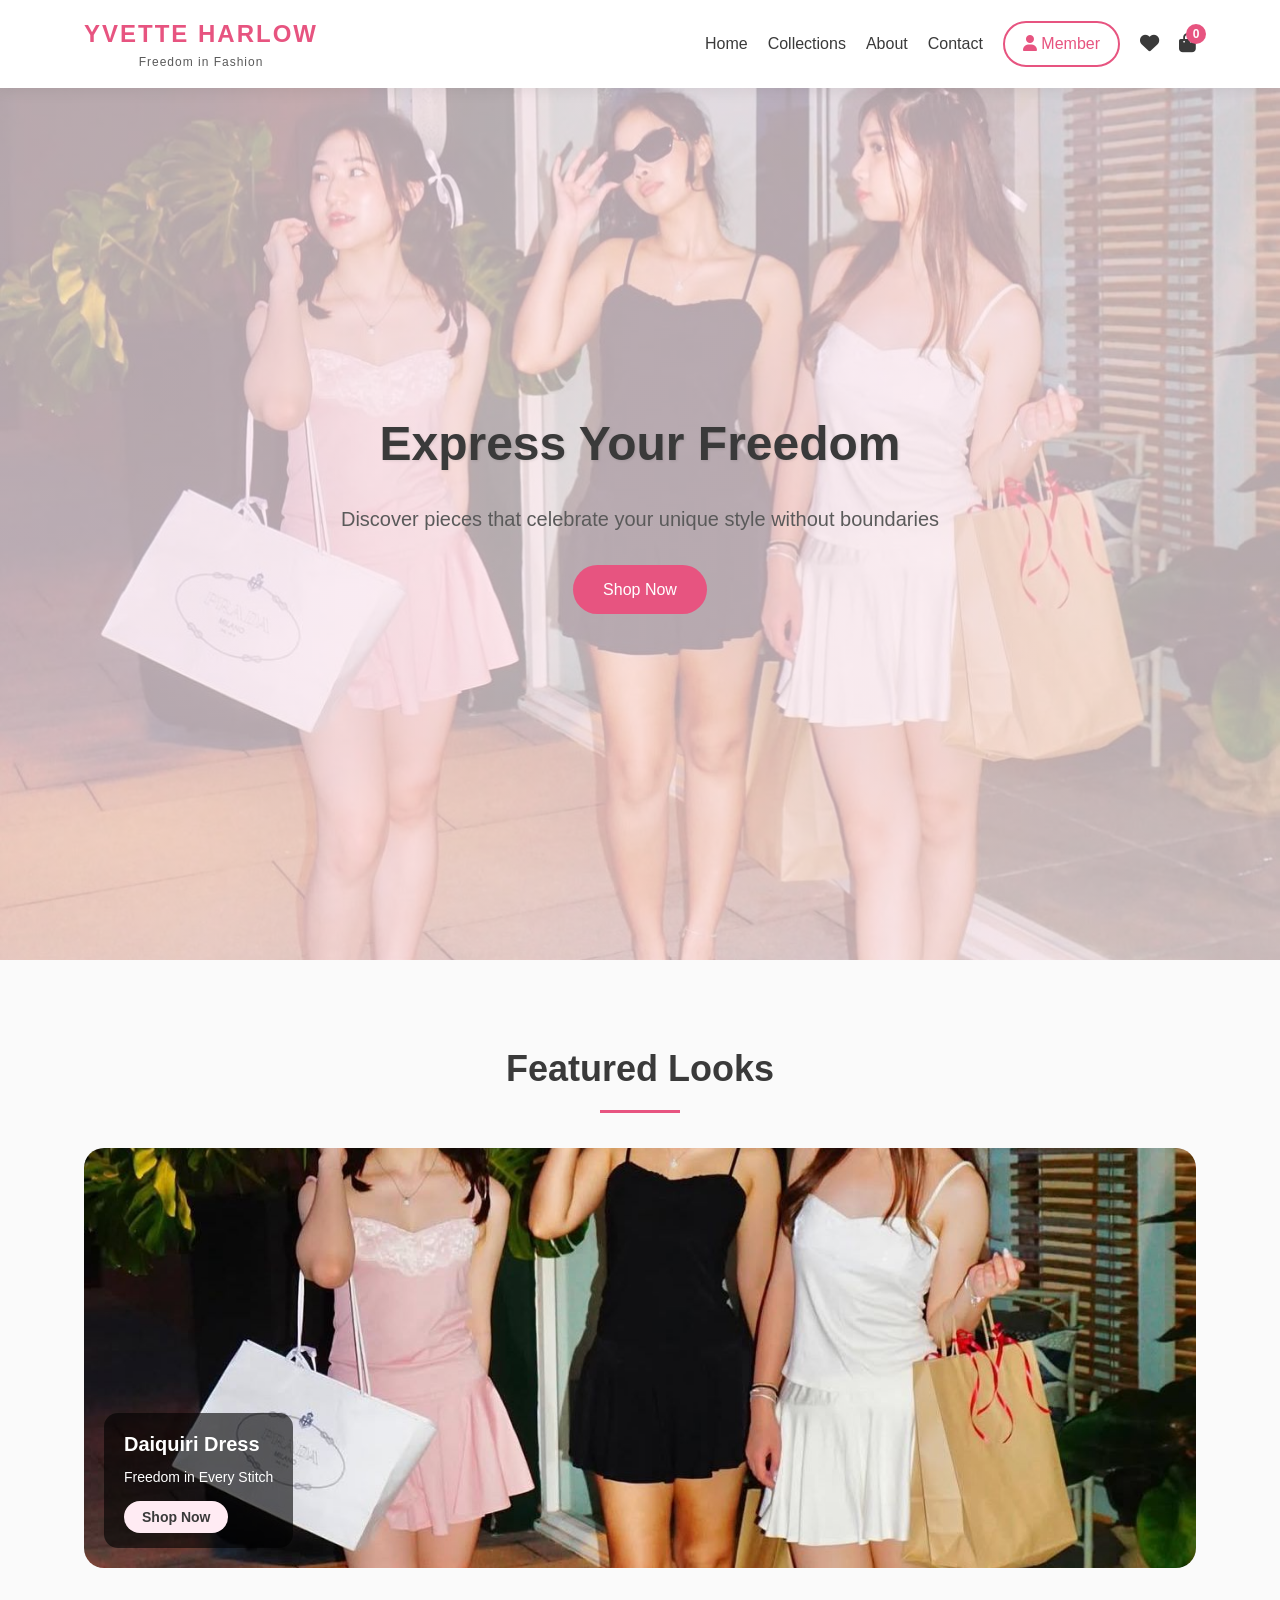
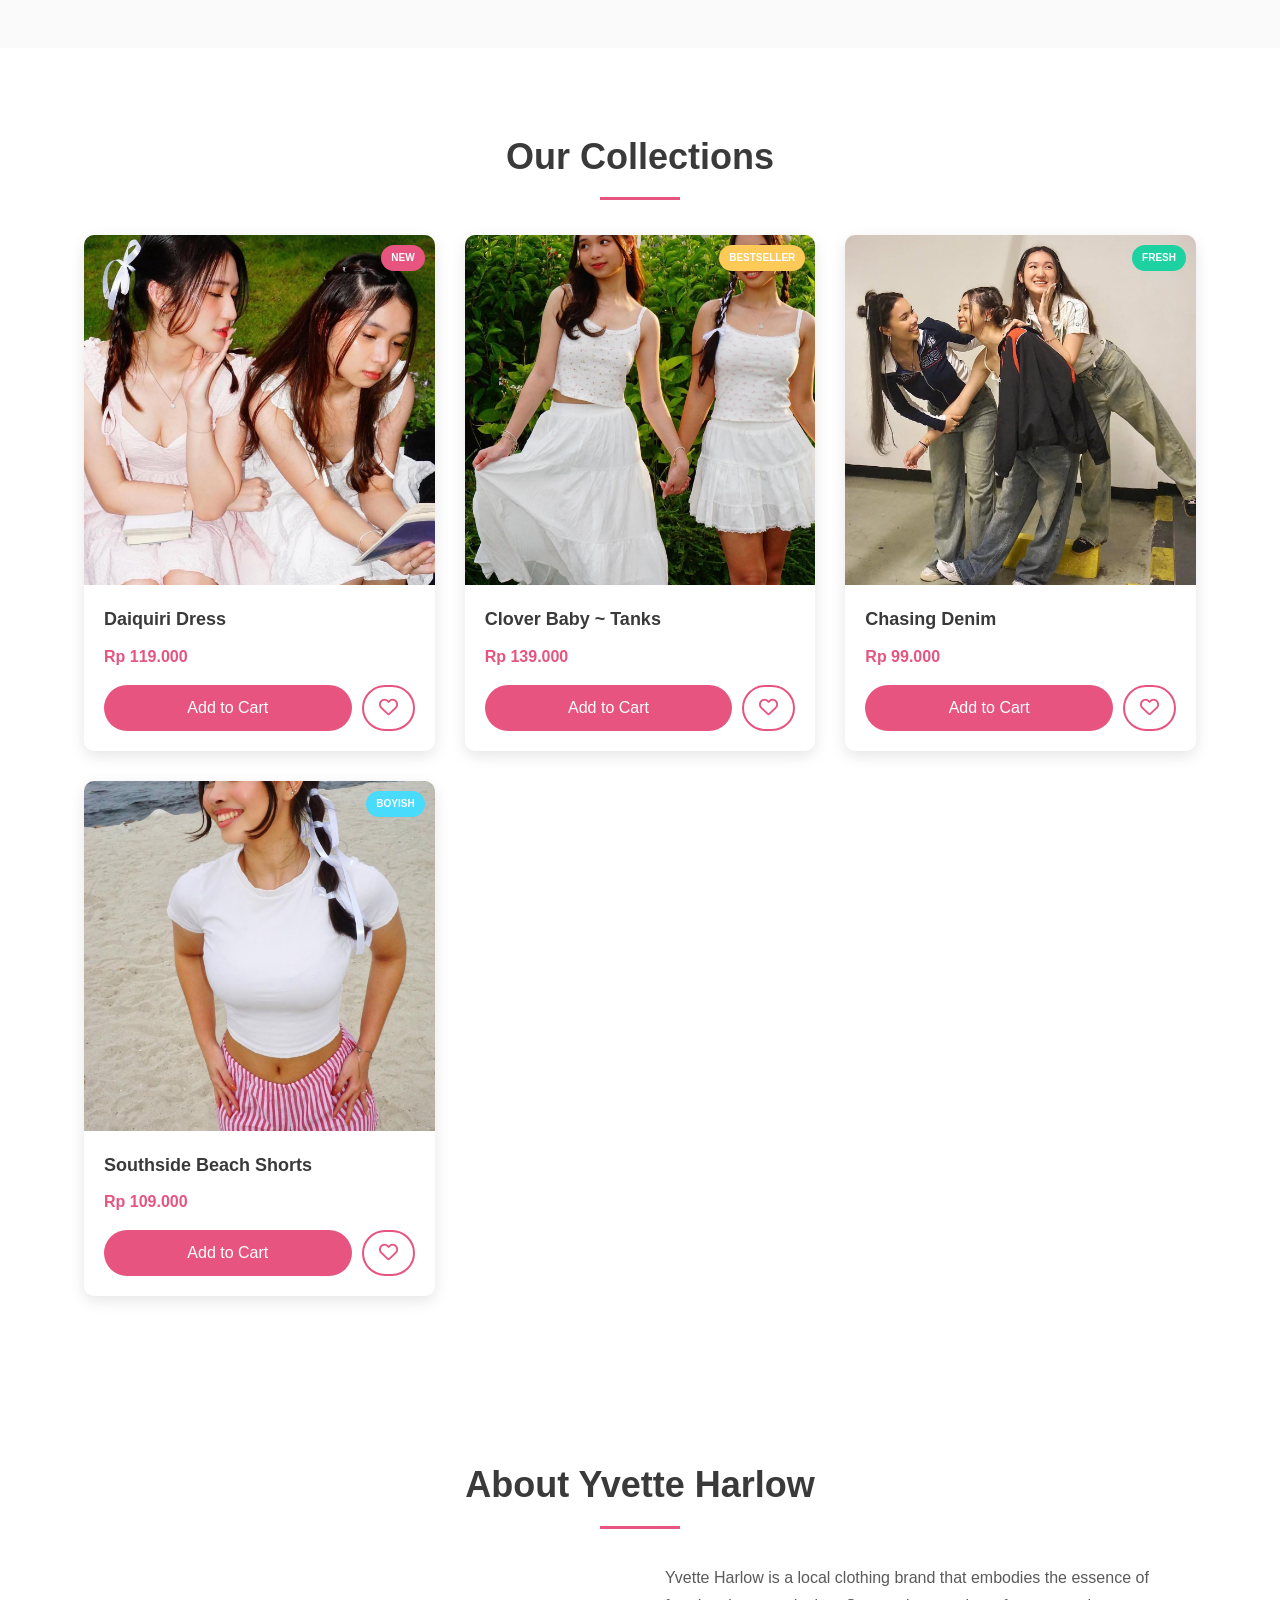
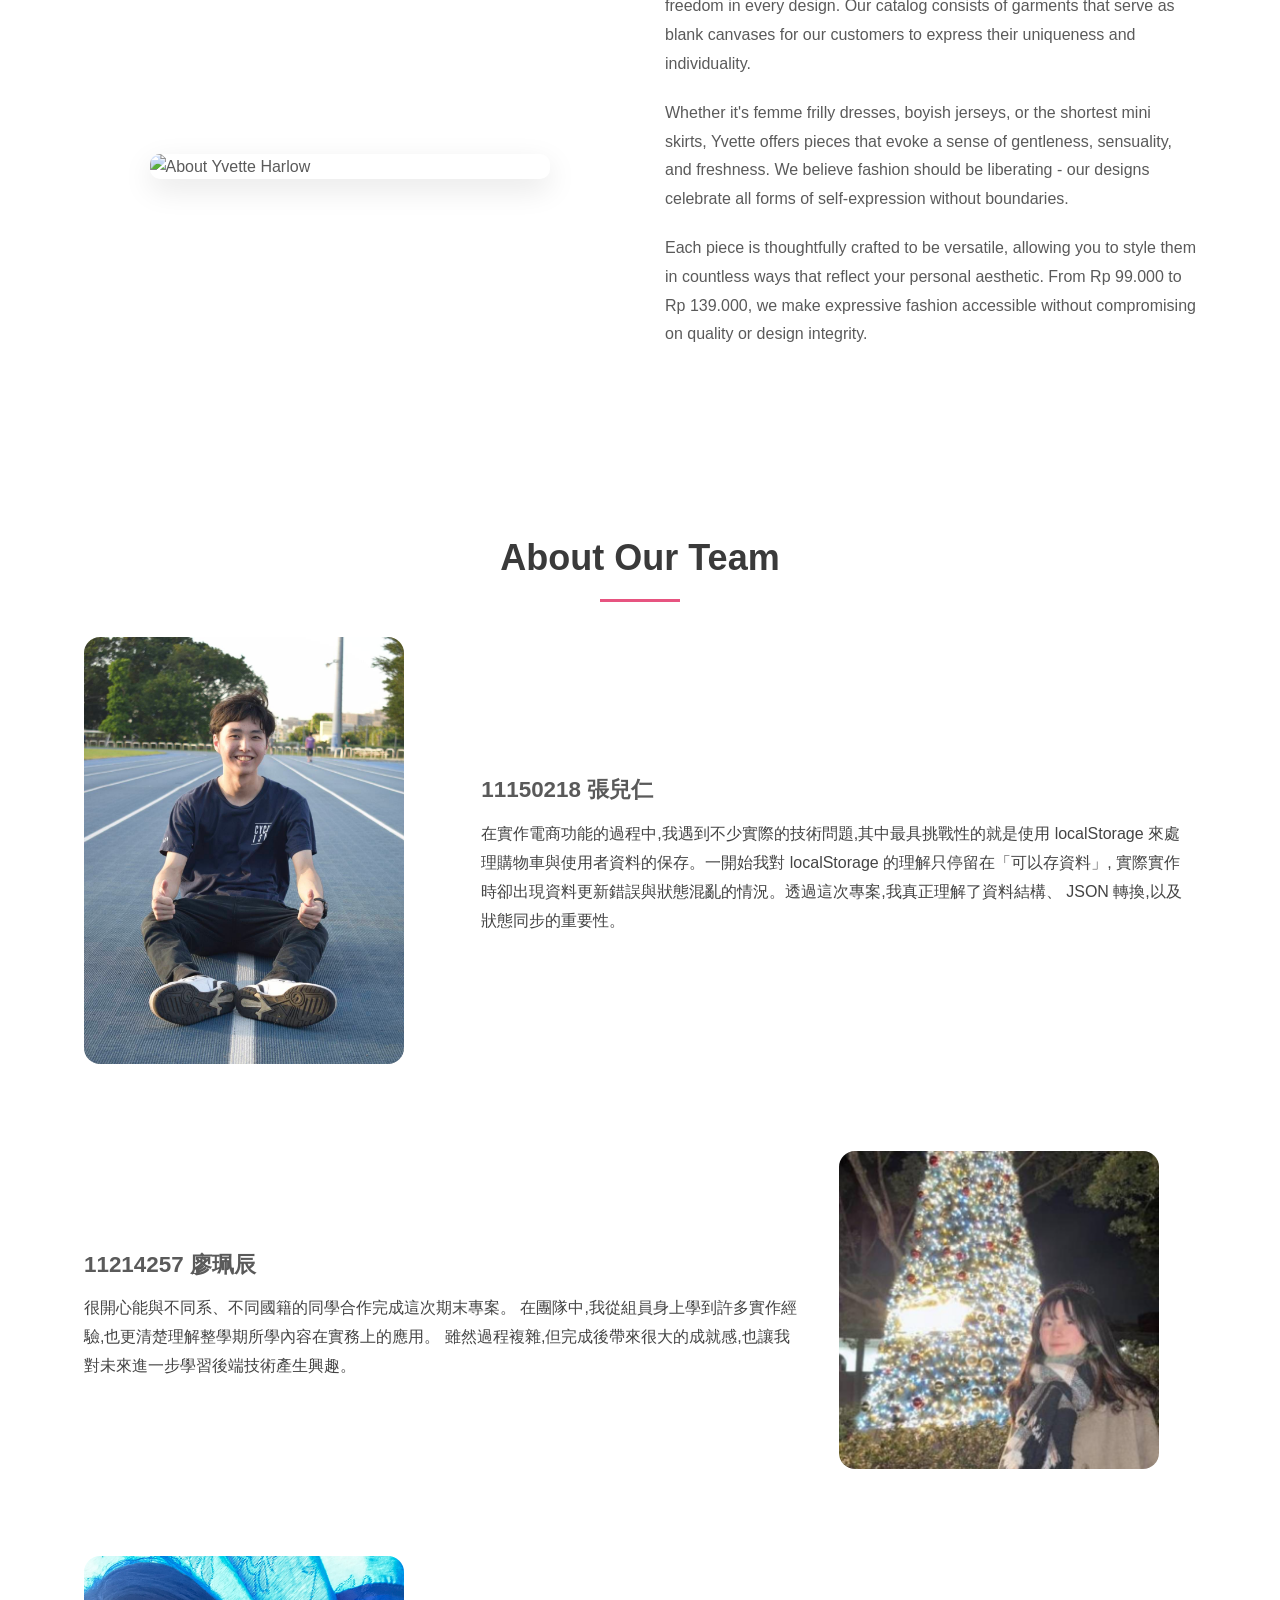
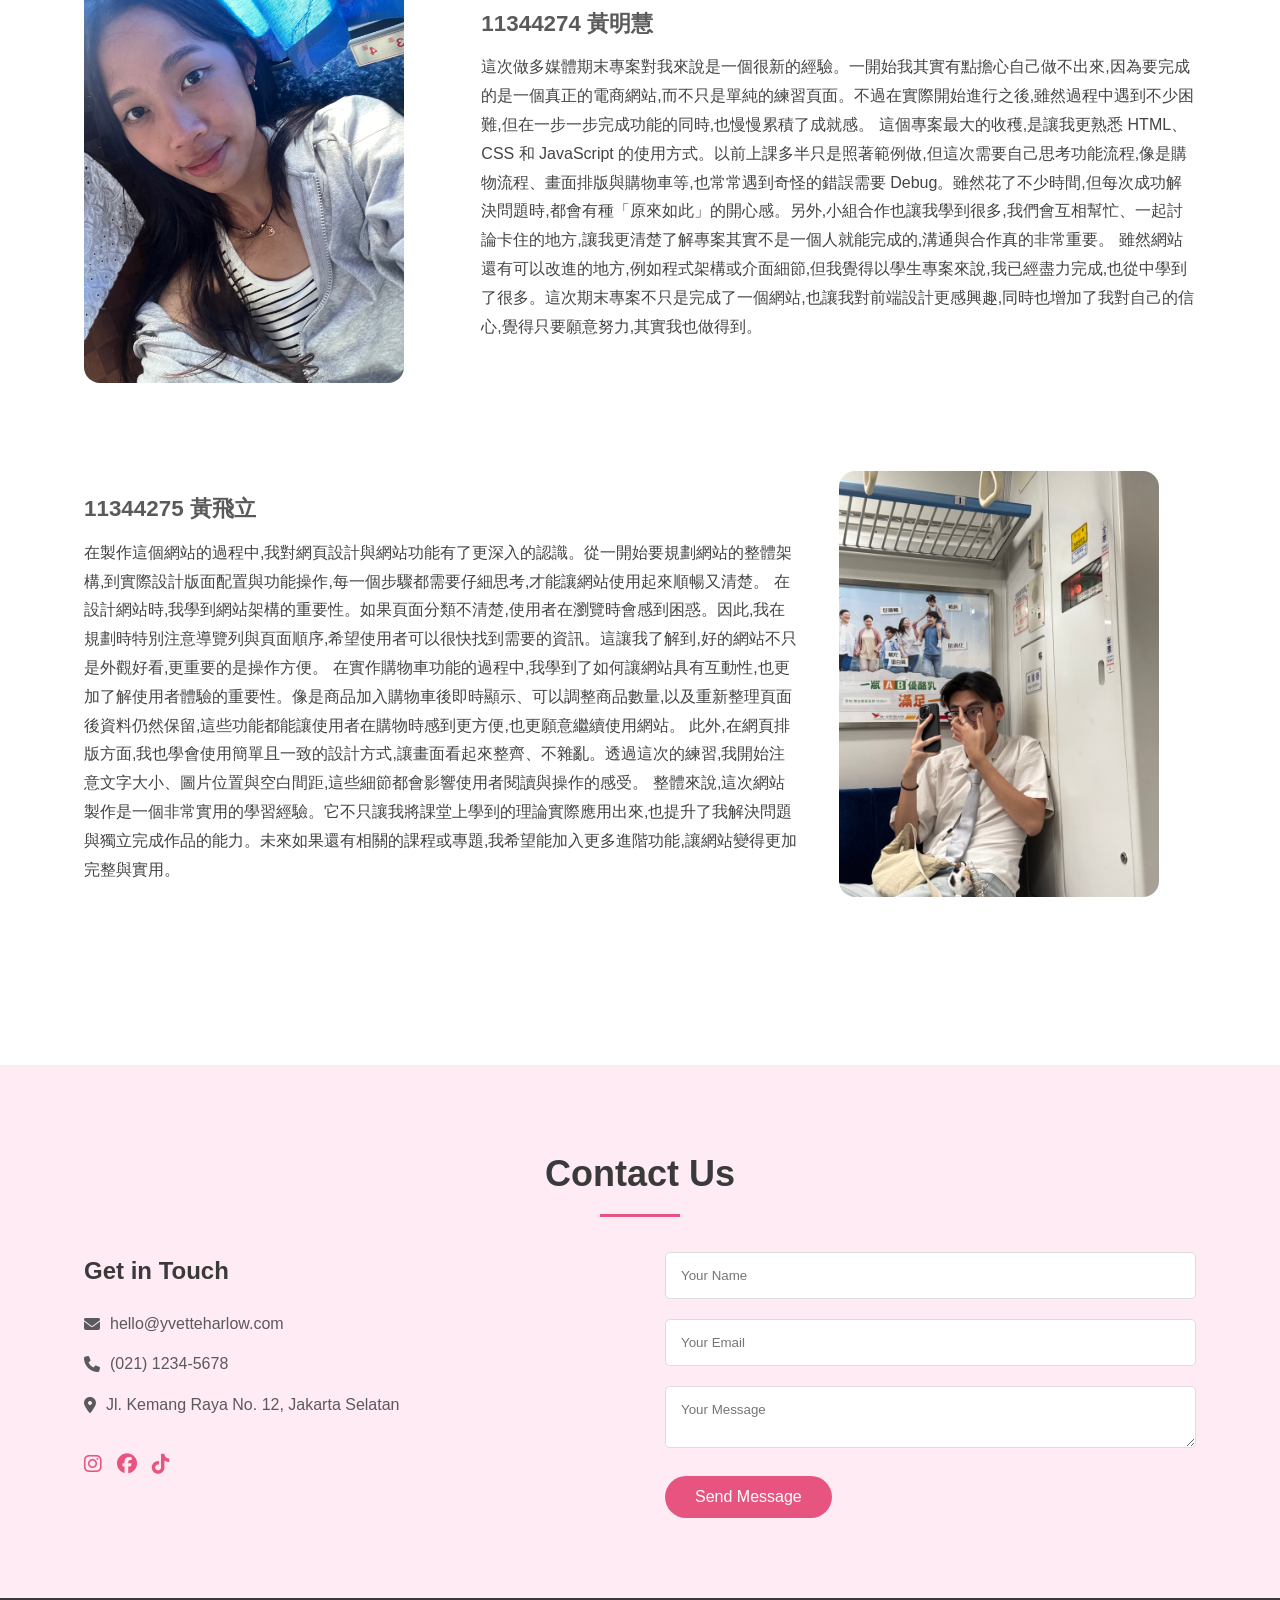
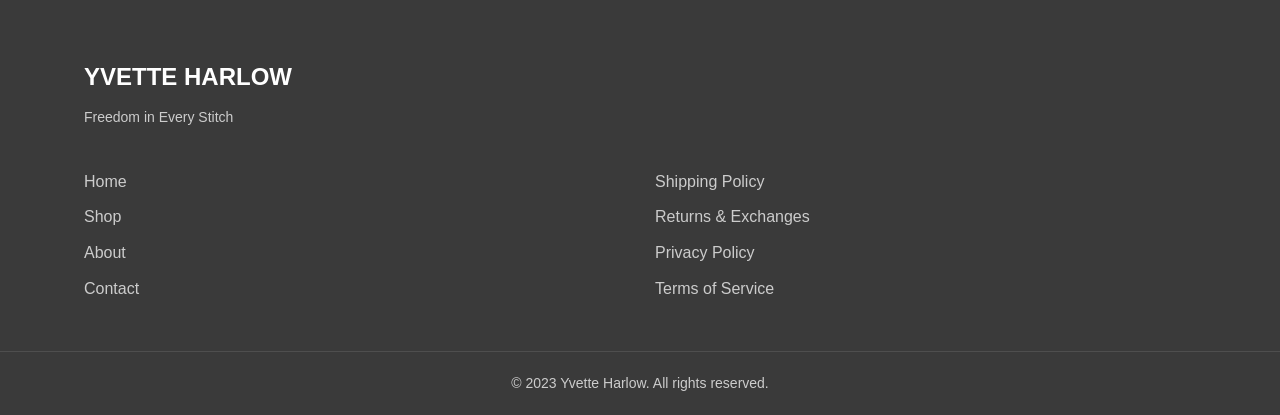
==== commit b918679f: "Update index.html" ====
--- a/index.html
+++ b/index.html
@@ -195,10 +195,10 @@
 
             <div class="team-member">
                 <div class="team-image">
-                    <img src="image/eld.jpg" alt="張兔仕">
+                    <img src="image/eld.jpg" alt="張兒仁">
                 </div>
                 <div class="team-content">
-                    <h3>11150218 張兔仕</h3>
+                    <h3>11150218 張兒仁</h3>
                     <p>
                         在實作電商功能的過程中,我遇到不少實際的技術問題,其中最具挑戰性的就是使用 localStorage
                         來處理購物車與使用者資料的保存。一開始我對 localStorage 的理解只停留在「可以存資料」,
@@ -210,10 +210,10 @@
 
             <div class="team-member reverse">
                 <div class="team-image">
-                    <img src="image/liao.jpg" alt="廖簡辰">
+                    <img src="image/liao.jpg" alt="廖珮辰">
                 </div>
                 <div class="team-content">
-                    <h3>11214257 廖簡辰</h3>
+                    <h3>11214257 廖珮辰</h3>
                     <p>
                         很開心能與不同系、不同國籍的同學合作完成這次期末專案。
                         在團隊中,我從組員身上學到許多實作經驗,也更清楚理解整學期所學內容在實務上的應用。
@@ -401,3 +401,4 @@
     <script src="assets/script.js"></script>
 </body>
 </html>
+
